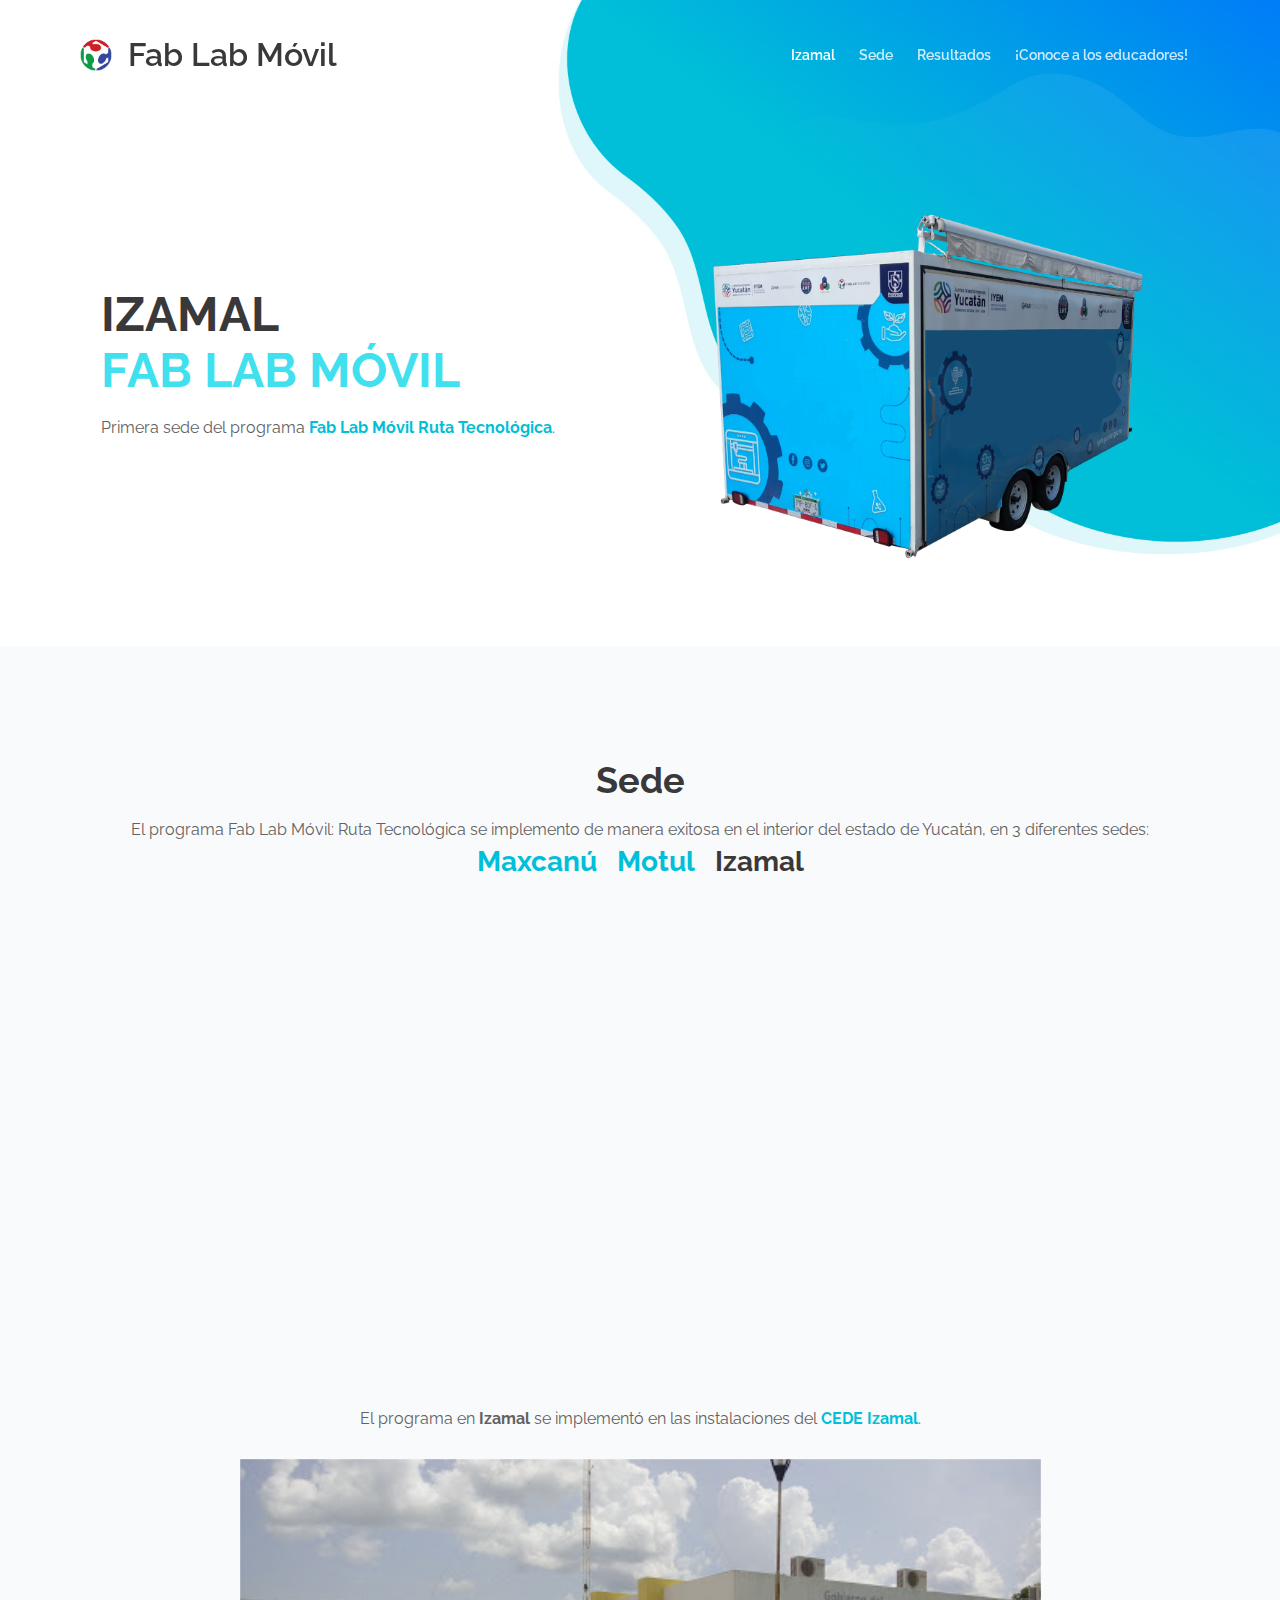
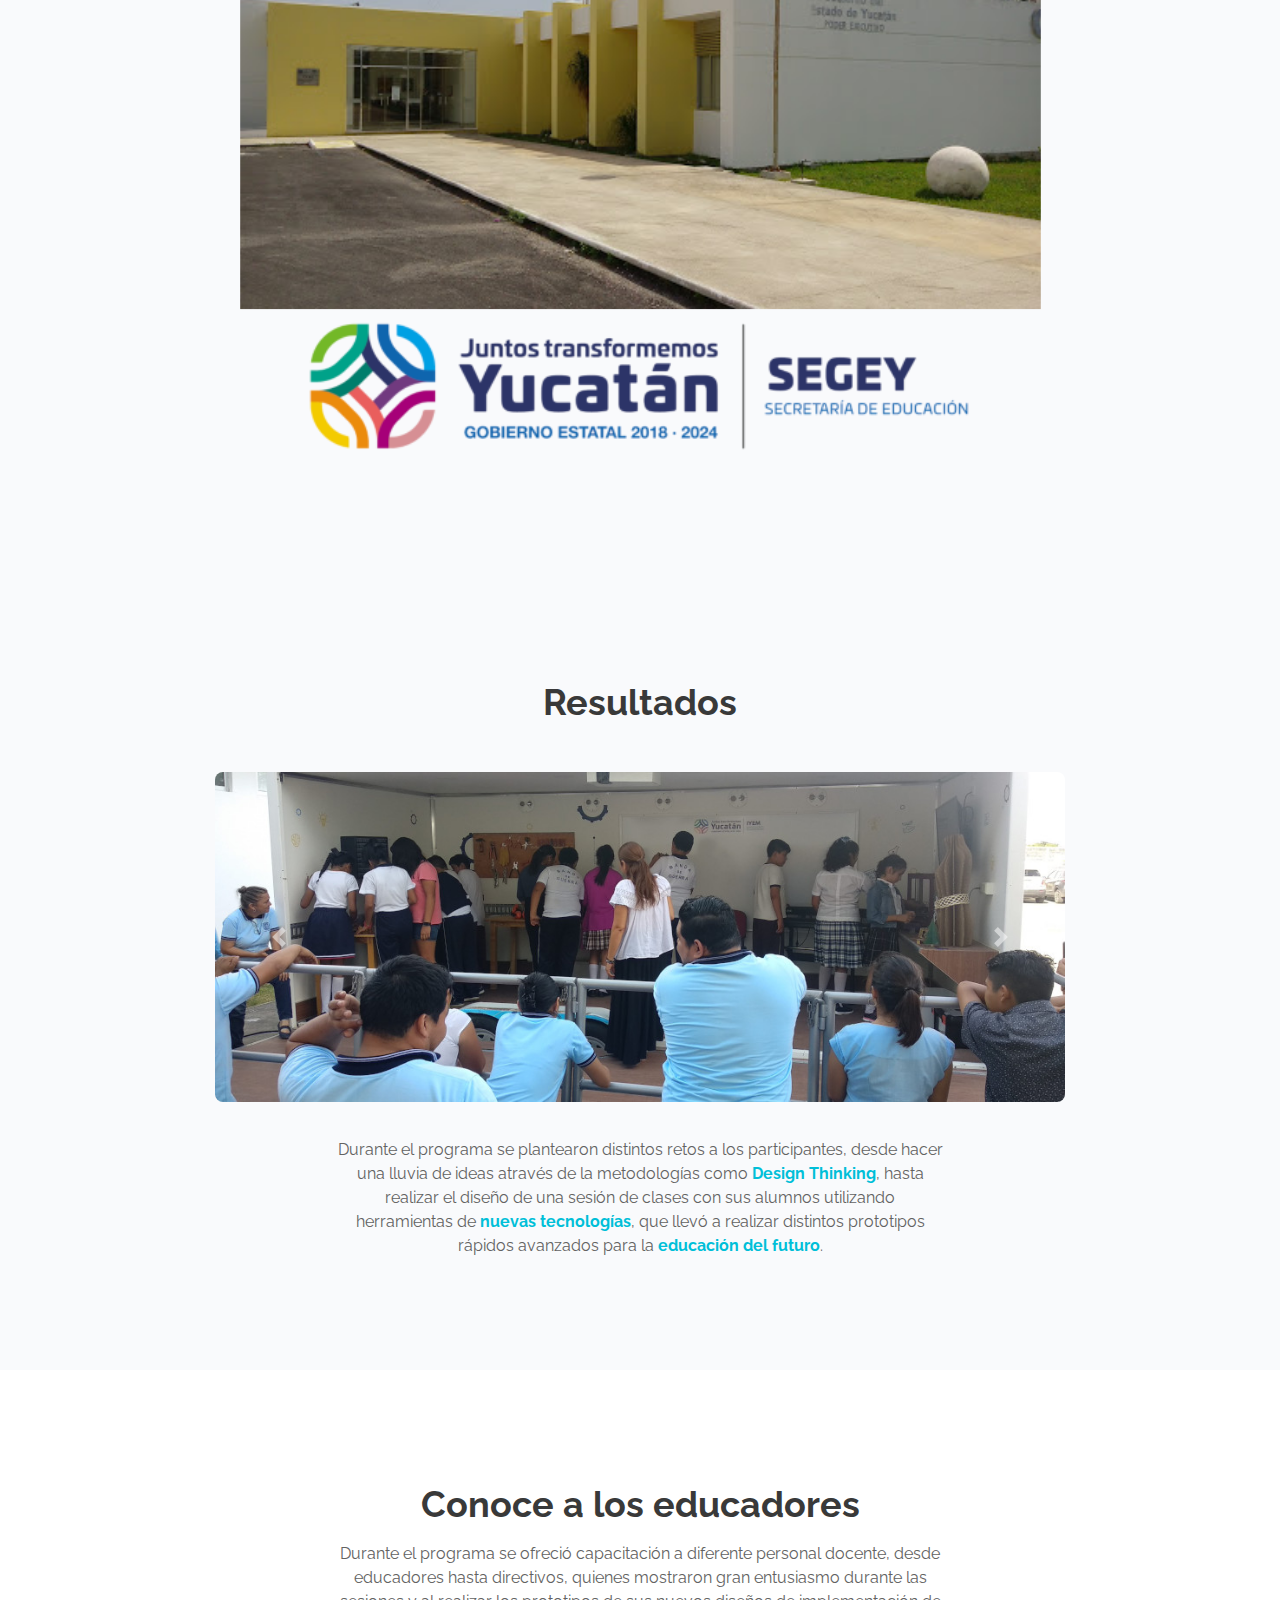
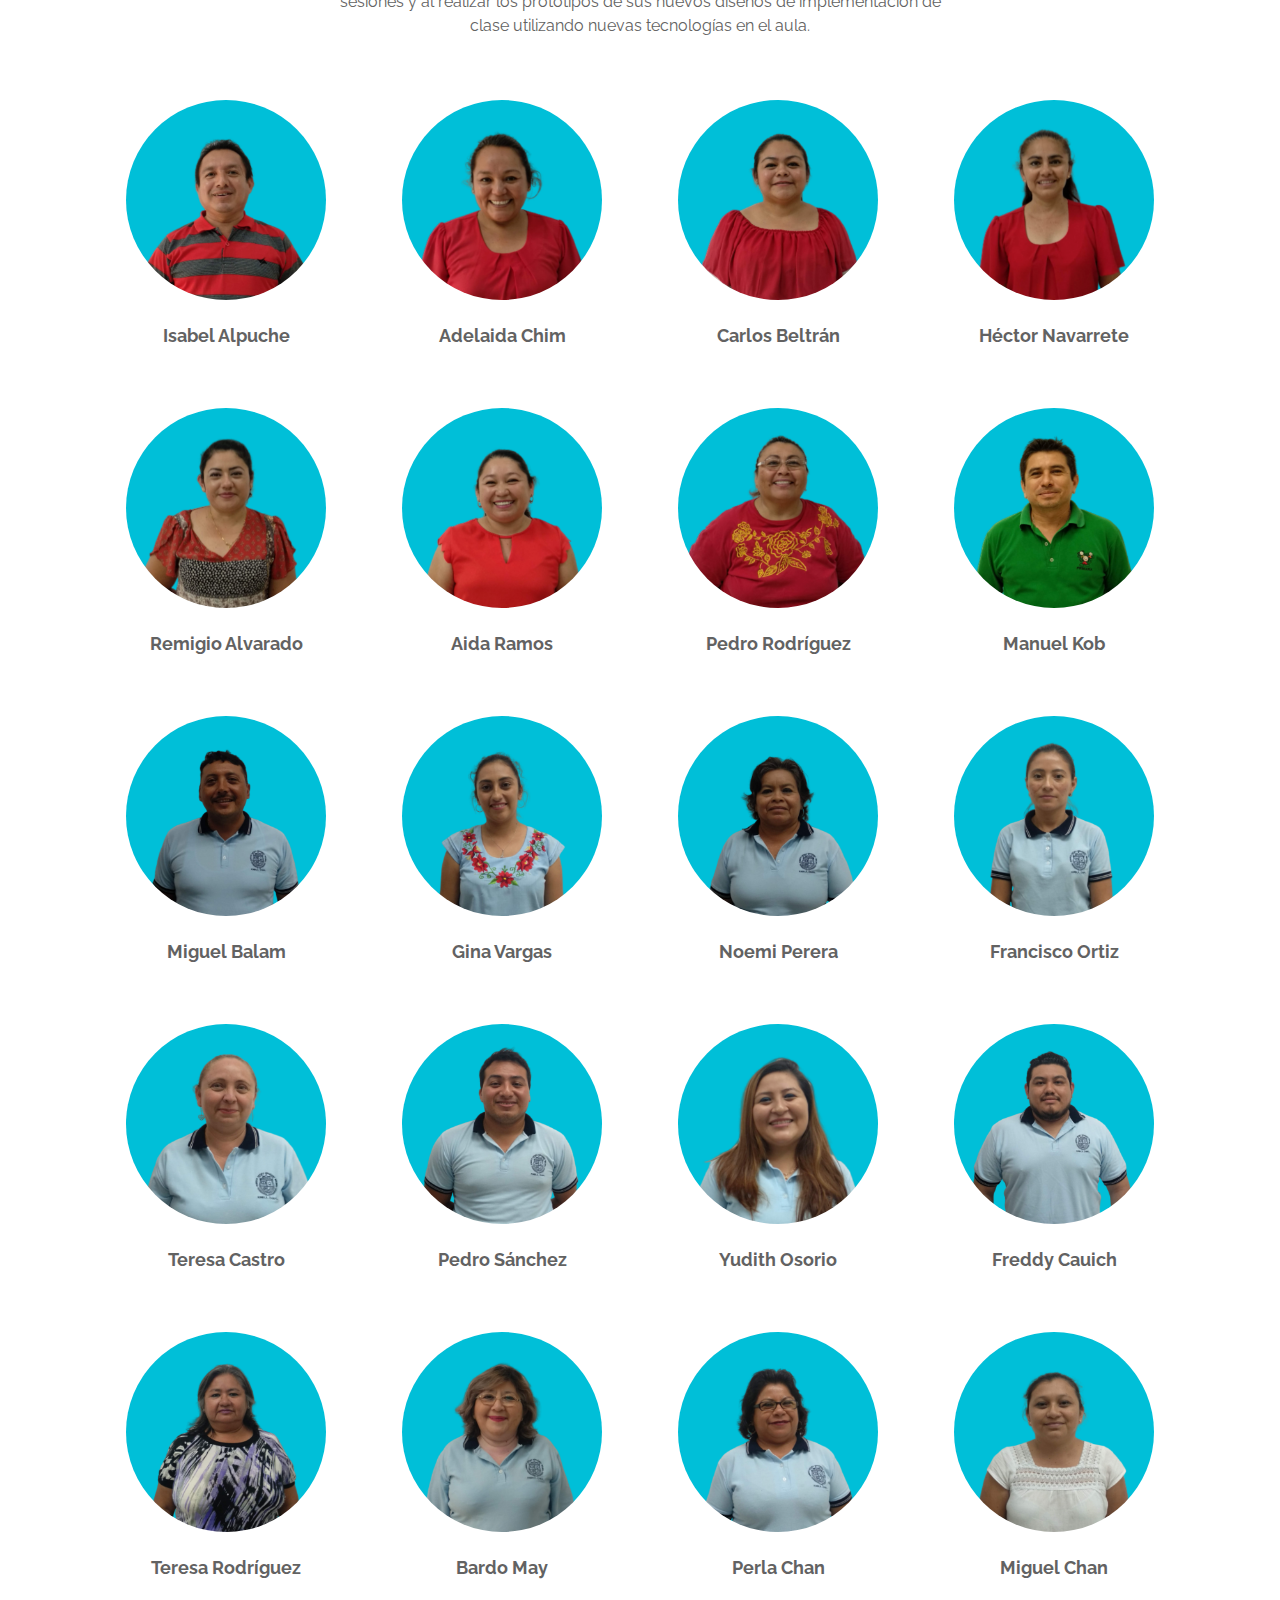
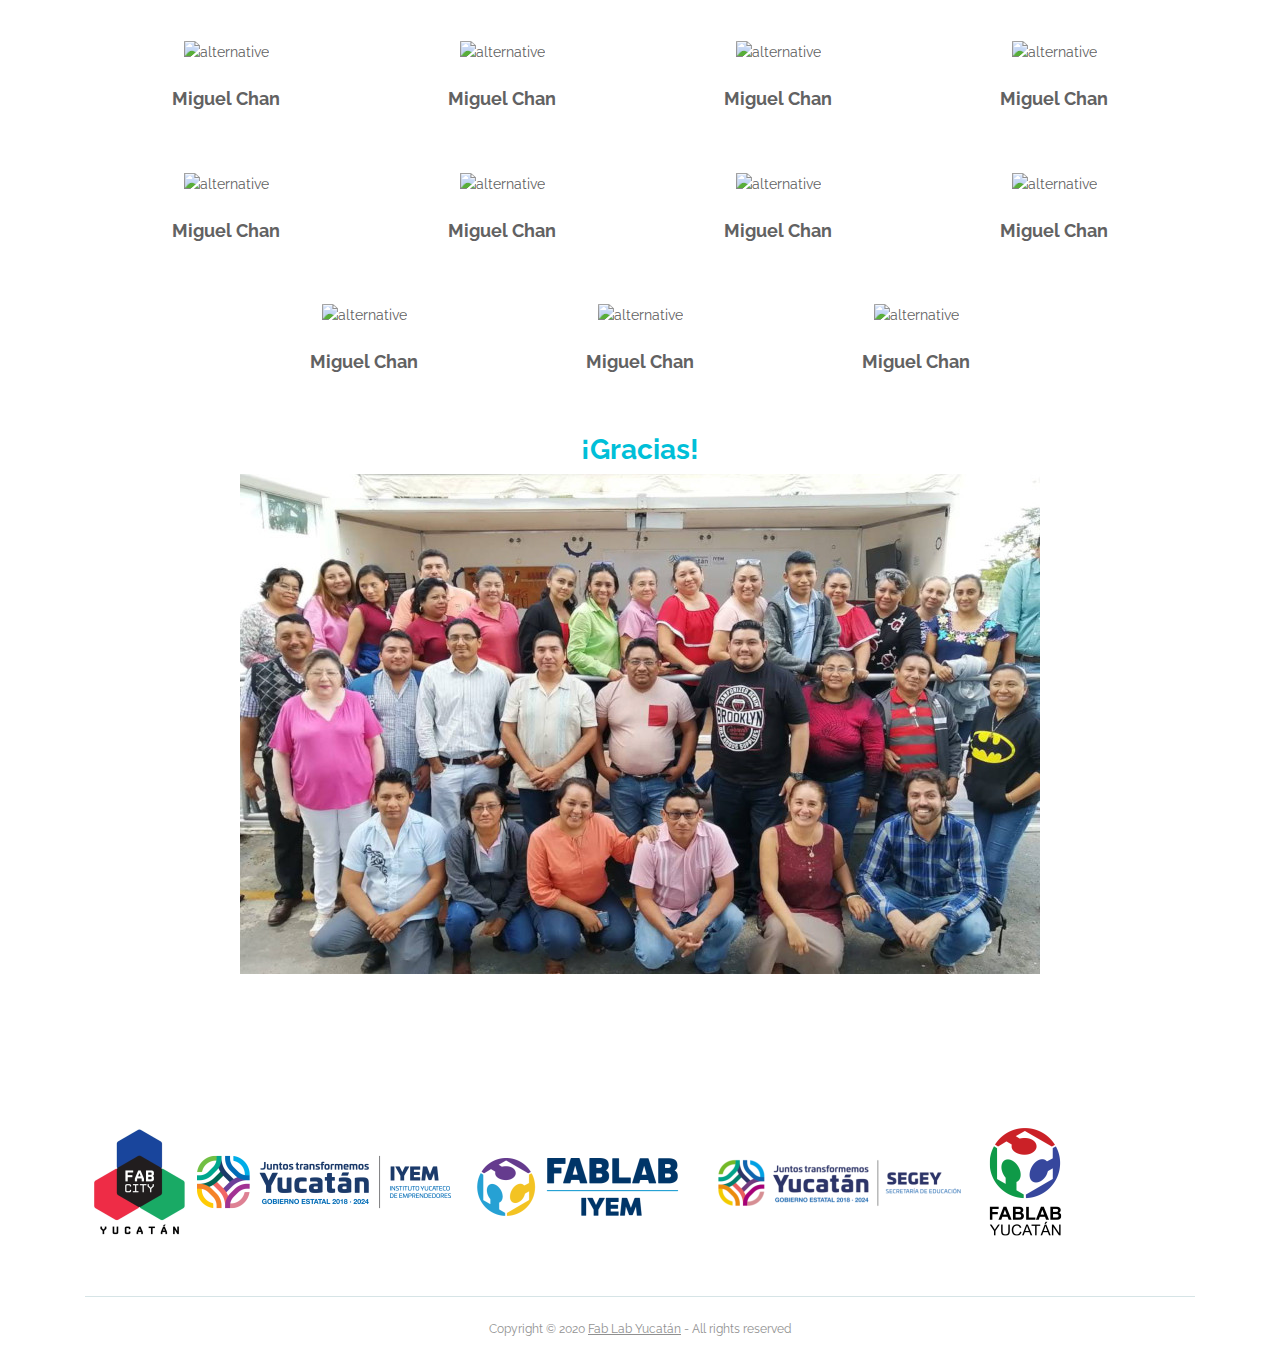
==== izamal.html @ f958b546 "updateCasa" ====
<!-- Caravana (basada en Evolo(remix)) -->
<!-- izamal.html -->
<!DOCTYPE html>
<html lang="en">
<head>
    <meta charset="utf-8">
    <meta name="viewport" content="width=device-width, initial-scale=1, shrink-to-fit=no">
    
    <!-- SEO Meta Tags -->
    <meta name="description" content="Create a stylish landing page for your business startup and get leads for the offered services with this HTML landing page template.">
    <meta name="author" content="Inovatik">

    <!-- OG Meta Tags to improve the way the post looks when you share the page on LinkedIn, Facebook, Google+ -->
	<meta property="og:site_name" content="" /> <!-- website name -->
	<meta property="og:site" content="" /> <!-- website link -->
	<meta property="og:title" content=""/> <!-- title shown in the actual shared post -->
	<meta property="og:description" content="" /> <!-- description shown in the actual shared post -->
	<meta property="og:image" content="" /> <!-- image link, make sure it's jpg -->
	<meta property="og:url" content="" /> <!-- where do you want your post to link to -->
	<meta property="og:type" content="article" />

    <!-- Website Title -->
    <title>Fab Lab Móvil Ruta Tecnológica</title>
    
    <!-- Styles -->
    <link href="https://fonts.googleapis.com/css?family=Raleway:400,400i,600,700,700i&amp;subset=latin-ext" rel="stylesheet">
    <link href="css/bootstrap.css" rel="stylesheet">
    <link href="css/fontawesome-all.css" rel="stylesheet">
    <link href="css/swiper.css" rel="stylesheet">
	<link href="css/magnific-popup.css" rel="stylesheet">
	<link href="css/styles.css" rel="stylesheet">
	
	<!-- Favicon  -->
    <!--<link rel="icon" href="images/favicon.png">-->
    <link rel="icon" href="images/fablab16x16.png">
</head>
<body data-spy="scroll" data-target=".fixed-top">
    
    <!-- Preloader -->
	<div class="spinner-wrapper">
        <div class="spinner">
            <div class="bounce1"></div>
            <div class="bounce2"></div>
            <div class="bounce3"></div>
        </div>
    </div>
    <!-- end of preloader -->
    
    <!-- Navigation -->
    <nav class="navbar navbar-expand-lg navbar-dark navbar-custom fixed-top">   
        <!-- Image Logo -->
        <a class="navbar-brand logo-image" href="index.html"><img src="images/fablab48x48.png" alt="alternative"></a>
        <!-- Text Logo - Use this if you don't have a graphic logo -->
        <a class="navbar-brand logo-text page-scroll" href="index.html">Fab Lab Móvil</a>
        
        <!-- Mobile Menu Toggle Button -->
        <button class="navbar-toggler" type="button" data-toggle="collapse" data-target="#navbarsExampleDefault" aria-controls="navbarsExampleDefault" aria-expanded="false" aria-label="Toggle navigation">
            <span class="navbar-toggler-awesome fas fa-bars"></span>
            <span class="navbar-toggler-awesome fas fa-times"></span>
        </button>
        <!-- end of mobile menu toggle button -->

        <div class="collapse navbar-collapse" id="navbarsExampleDefault">
            <ul class="navbar-nav ml-auto">
                <li class="nav-item">
                    <a class="nav-link page-scroll" href="#header">Izamal<span class="sr-only">(current)</span></a>
                </li>
                <li class="nav-item">
                    <a class="nav-link page-scroll" href="#contact">Sede</a>
                </li>
                <li class="nav-item">
                    <a class="nav-link page-scroll" href="#resultados">Resultados</a>
                </li>
                <li class="nav-item">
                    <a class="nav-link page-scroll" href="#about">¡Conoce a los educadores!</a>
                </li>
            </ul>
        </div>
    </nav> <!-- end of navbar -->
    <!-- end of navigation -->

    <!-- Header -->
    <header id="header" class="header">
        <div class="header-content">
            <div class="container">
                <div class="row">
                    <div class="col-lg-6">
                        <div class="text-container">
                            <h1>IZAMAL <br><span class="turquoise" id="js-rotating">FAB LAB MÓVIL, RUTA TECNOLÓGICA</span></h1>
                            <!--<h1><span class="turquoise">Programa</span> Fab Lab Móvil</h1>-->
                            <p class="p-large">Primera sede del programa <a class="turquoise" href="index.html" style="text-decoration: none"><strong>Fab Lab Móvil Ruta Tecnológica</strong></a>.</p>
                        </div> <!-- end of text-container -->
                    </div> <!-- end of col -->
                    <div class="col-lg-6">
                        <div class="image-container">
                            <!--<img class="img-fluid" src="images/header-teamwork.svg" alt="alternative">-->
                            <img class="img-fluid" src="images/fabmovil2-sinlogos.png" alt="alternative">
                        </div> <!-- end of image-container -->
                    </div> <!-- end of col -->
                </div> <!-- end of row -->
            </div> <!-- end of container -->
        </div> <!-- end of header-content -->
    </header> <!-- end of header -->
    <!-- end of header -->

    <!-- Contact -->
    <!-- Sedes -->
    <div id="contact" class="form-2">
        <div class="container">
            <div class="row">
                <div class="col-lg-12">
                    <h2>Sede</h2>
                    <ul class="list-unstyled li-space-lg">
                        <li class="address">El programa Fab Lab Móvil: Ruta Tecnológica se implemento de manera exitosa en el interior del estado de Yucatán, en 3 diferentes sedes:</li>                 
                        <li><h3><a class="turquoise" href="maxcanu.html" style="text-decoration: none" target="_blank" id="js-rotating">Maxcanú</a></h3></li>
                        <li><h3><a class="turquoise" href="motul.html" style="text-decoration: none" target="_blank" id="js-rotating">Motul</a></h3></li>
                        <li><h3 id="js-rotating">Izamal</h3></li>
                        <br>
                        <!--<div class="map-responsive">-->
                        <iframe src="https://www.google.com/maps/embed?pb=!1m18!1m12!1m3!1d29811.859457329694!2d-89.03800906527577!3d20.93313275719727!2m3!1f0!2f0!3f0!3m2!1i1024!2i768!4f13.1!3m3!1m2!1s0x8f56a4811b2bcb3d%3A0x525515437d190136!2sIzamal%2C%20Yuc.!5e0!3m2!1ses-419!2smx!4v1583994358983!5m2!1ses-419!2smx" width="1000" height="450" frameborder="0" style="border:0;" allowfullscreen="" aria-hidden="false" tabindex="0"></iframe>
                        <!--</div>-->
                    </ul>
                    <ul class="list-unstyled li-space-lg">
                        <li class="address">El programa en <strong>Izamal</strong> se implementó en las instalaciones del <a class="turquoise" href="http://www.sigeyucatan.gob.mx/salascedes/ubica_cede.php" style="text-decoration: none" target="_blank"><strong>CEDE Izamal</strong></a>.</li>
                        <br>
                        <!--<div class="map-responsive">-->
                        <img src="images/cedeizamal.png">
                    </ul>
                </div> <!-- end of col -->
            </div> <!-- end of row -->

            <div class="row">
                
                <div class="col">
                    
                </div> <!-- end of col -->
            </div> <!-- end of row -->
        </div> <!-- end of container -->
    </div> <!-- end of form-2 -->
    <!-- end of contact -->   
    
    <!-- Video -->
    <!-- Resultados -->
    <div id="resultados" class="basic-3">
        <div class="container">
            <div class="row">
                <div class="col-lg-12">
                    <h2>Resultados</h2>                    
                </div> <!-- end of col -->
            </div> <!-- end of row -->
            <div class="row">
                <div class="col-lg-12"> 
                    <!-- Video Preview -->
                    <div class="image-container">
                        <div id="carouselExampleControls" class="carousel slide" data-ride="carousel">
                            <div class="carousel-inner">
                                <div class="carousel-item active">
                                    <img class="img-fluid" src="images/izamal1.jpg" alt="alternative">
                                </div>
                                <div class="carousel-item">
                                    <img class="img-fluid" src="images/izamal2.jpg" alt="alternative">
                                </div>
                                <div class="carousel-item">
                                    <img class="img-fluid" src="images/izamal3.jpg" alt="alternative">
                                </div>
                                <div class="carousel-item">
                                    <img class="img-fluid" src="images/izamal4.jpg" alt="alternative">
                                </div>
                                <div class="carousel-item">
                                    <img class="img-fluid" src="images/izamal5.jpg" alt="alternative">
                                </div>
                                <div class="carousel-item">
                                    <img class="img-fluid" src="images/izamal6.jpg" alt="alternative">
                                </div>
                                <div class="carousel-item">
                                    <img class="img-fluid" src="images/izamal7.jpg" alt="alternative">
                                </div>
                                <div class="carousel-item">
                                    <img class="img-fluid" src="images/izamal8.jpg" alt="alternative">
                                </div>
                                <div class="carousel-item">
                                    <img class="img-fluid" src="images/izamal9.jpg" alt="alternative">
                                </div>
                                <div class="carousel-item">
                                    <img class="img-fluid" src="images/izamal10.jpg" alt="alternative">
                                </div>
                                <div class="carousel-item">
                                    <img class="img-fluid" src="images/izamal11.jpg" alt="alternative">
                                </div>
                            </div>
                            <a class="carousel-control-prev" href="#carouselExampleControls" role="button" data-slide="prev">
                                <span class="carousel-control-prev-icon" aria-hidden="true"></span>
                                <span class="sr-only">Previous</span>
                            </a>
                            <a class="carousel-control-next" href="#carouselExampleControls" role="button" data-slide="next">
                                <span class="carousel-control-next-icon" aria-hidden="true"></span>
                                <span class="sr-only">Next</span>
                            </a>
                        </div>
                    </div> <!-- end of image-container -->
                    <!-- end of video preview -->
                </div> <!-- end of col -->
            </div> <!-- end of row -->
            <p class="p-heading p-large">Durante el programa se plantearon distintos retos a los participantes, desde hacer una lluvia de ideas através de la metodologías como <strong class="turquoise">Design Thinking</strong>, hasta realizar el diseño de una sesión de clases con sus alumnos utilizando herramientas de <strong class="turquoise">nuevas tecnologías</strong>, que llevó a realizar distintos prototipos rápidos avanzados para la <strong class="turquoise">educación del futuro</strong>.</p>
        </div> <!-- end of container -->
    </div> <!-- end of basic-3 -->
    <!-- end of video -->
    
    <!-- Conoce a los educadores -->
    <!-- About -->
    <div id="about" class="basic-4">
        <div class="container">
            <div class="row">
                <div class="col-lg-12">
                    <h2>Conoce a los educadores</h2>
                    <p class="p-heading p-large">Durante el programa se ofreció capacitación a diferente personal docente, desde educadores hasta directivos, quienes mostraron gran entusiasmo durante las sesiones y al realizar los prototipos de sus nuevos diseños de implementación de clase utilizando nuevas tecnologías en el aula.</p>
                </div> <!-- end of col -->
            </div> <!-- end of row -->
            <div class="row">
                <div class="col-lg-12">
                   
                    <!-- Team Member -->
                    <div class="team-member">
                        <div class="image-wrapper">
                            <img class="img-fluid" src="images/izamalMaestro1.png" alt="alternative">
                        </div> <!-- end of image-wrapper -->
                        <p class="p-large"><strong>Isabel Alpuche</strong></p>
                    </div> <!-- end of team-member -->
                    <!-- end of team member -->
                    <!-- Team Member -->
                    <div class="team-member">
                        <div class="image-wrapper">
                            <img class="img-fluid" src="images/izamalMaestro2.png" alt="alternative">
                        </div> <!-- end of image-wrapper -->
                        <p class="p-large"><strong>Adelaida Chim</strong></p>
                    </div> <!-- end of team-member -->
                    <!-- end of team member -->
                    <!-- Team Member -->
                    <div class="team-member">
                        <div class="image-wrapper">
                            <img class="img-fluid" src="images/izamalMaestro3.png" alt="alternative">
                        </div> <!-- end of image-wrapper -->
                        <p class="p-large"><strong>Carlos Beltrán</strong></p>
                    </div> <!-- end of team-member -->
                    <!-- end of team member -->
                    <!-- Team Member -->
                    <div class="team-member">
                        <div class="image-wrapper">
                            <img class="img-fluid" src="images/izamalMaestro4.png" alt="alternative">
                        </div> <!-- end of image-wrapper -->
                        <p class="p-large"><strong>Héctor Navarrete</strong></p>
                    </div> <!-- end of team-member -->
                    <!-- end of team member -->
                    <!-- Team Member -->
                    <div class="team-member">
                        <div class="image-wrapper">
                            <img class="img-fluid" src="images/izamalMaestro5.png" alt="alternative">
                        </div> <!-- end of image-wrapper -->
                        <p class="p-large"><strong>Remigio Alvarado</strong></p>
                    </div> <!-- end of team-member -->
                    <!-- end of team member -->
                    <!-- Team Member -->
                    <div class="team-member">
                        <div class="image-wrapper">
                            <img class="img-fluid" src="images/izamalMaestro6.png" alt="alternative">
                        </div> <!-- end of image-wrapper -->
                        <p class="p-large"><strong>Aida Ramos</strong></p>
                    </div> <!-- end of team-member -->
                    <!-- end of team member -->
                    <!-- Team Member -->
                    <div class="team-member">
                        <div class="image-wrapper">
                            <img class="img-fluid" src="images/izamalMaestro7.png" alt="alternative">
                        </div> <!-- end of image-wrapper -->
                        <p class="p-large"><strong>Pedro Rodríguez</strong></p>
                    </div> <!-- end of team-member -->
                    <!-- end of team member -->
                    <!-- Team Member -->
                    <div class="team-member">
                        <div class="image-wrapper">
                            <img class="img-fluid" src="images/izamalMaestro8.png" alt="alternative">
                        </div> <!-- end of image-wrapper -->
                        <p class="p-large"><strong>Manuel Kob</strong></p>
                    </div> <!-- end of team-member -->
                    <!-- end of team member -->
                    <!-- Team Member -->
                    <div class="team-member">
                        <div class="image-wrapper">
                            <img class="img-fluid" src="images/izamalMaestro9.png" alt="alternative">
                        </div> <!-- end of image-wrapper -->
                        <p class="p-large"><strong>Miguel Balam</strong></p>
                    </div> <!-- end of team-member -->
                    <!-- end of team member -->
                    <!-- Team Member -->
                    <div class="team-member">
                        <div class="image-wrapper">
                            <img class="img-fluid" src="images/izamalMaestro10.png" alt="alternative">
                        </div> <!-- end of image-wrapper -->
                        <p class="p-large"><strong>Gina Vargas</strong></p>
                    </div> <!-- end of team-member -->
                    <!-- end of team member -->
                    <!-- Team Member -->
                    <div class="team-member">
                        <div class="image-wrapper">
                            <img class="img-fluid" src="images/izamalMaestro11.png" alt="alternative">
                        </div> <!-- end of image-wrapper -->
                        <p class="p-large"><strong>Noemi Perera</strong></p>
                    </div> <!-- end of team-member -->
                    <!-- end of team member -->
                    <!-- Team Member -->
                    <div class="team-member">
                        <div class="image-wrapper">
                            <img class="img-fluid" src="images/izamalMaestro12.png" alt="alternative">
                        </div> <!-- end of image-wrapper -->
                        <p class="p-large"><strong>Francisco Ortiz</strong></p>
                    </div> <!-- end of team-member -->
                    <!-- end of team member -->
                    <!-- Team Member -->
                    <div class="team-member">
                        <div class="image-wrapper">
                            <img class="img-fluid" src="images/izamalMaestro13.png" alt="alternative">
                        </div> <!-- end of image-wrapper -->
                        <p class="p-large"><strong>Teresa Castro</strong></p>
                    </div> <!-- end of team-member -->
                    <!-- end of team member -->
                    <!-- Team Member -->
                    <div class="team-member">
                        <div class="image-wrapper">
                            <img class="img-fluid" src="images/izamalMaestro14.png" alt="alternative">
                        </div> <!-- end of image-wrapper -->
                        <p class="p-large"><strong>Pedro Sánchez</strong></p>
                    </div> <!-- end of team-member -->
                    <!-- end of team member -->
                    <!-- Team Member -->
                    <div class="team-member">
                        <div class="image-wrapper">
                            <img class="img-fluid" src="images/izamalMaestro15.png" alt="alternative">
                        </div> <!-- end of image-wrapper -->
                        <p class="p-large"><strong>Yudith Osorio</strong></p>
                    </div> <!-- end of team-member -->
                    <!-- end of team member -->
                    <!-- Team Member -->
                    <div class="team-member">
                        <div class="image-wrapper">
                            <img class="img-fluid" src="images/izamalMaestro16.png" alt="alternative">
                        </div> <!-- end of image-wrapper -->
                        <p class="p-large"><strong>Freddy Cauich</strong></p>
                    </div> <!-- end of team-member -->
                    <!-- end of team member -->
                    <!-- Team Member -->
                    <div class="team-member">
                        <div class="image-wrapper">
                            <img class="img-fluid" src="images/izamalMaestro17.png" alt="alternative">
                        </div> <!-- end of image-wrapper -->
                        <p class="p-large"><strong>Teresa Rodríguez</strong></p>
                    </div> <!-- end of team-member -->
                    <!-- end of team member -->
                    <!-- Team Member -->
                    <div class="team-member">
                        <div class="image-wrapper">
                            <img class="img-fluid" src="images/izamalMaestro18.png" alt="alternative">
                        </div> <!-- end of image-wrapper -->
                        <p class="p-large"><strong>Bardo May</strong></p>
                    </div> <!-- end of team-member -->
                    <!-- end of team member -->
                    <!-- Team Member -->
                    <div class="team-member">
                        <div class="image-wrapper">
                            <img class="img-fluid" src="images/izamalMaestro19.png" alt="alternative">
                        </div> <!-- end of image-wrapper -->
                        <p class="p-large"><strong>Perla Chan</strong></p>
                    </div> <!-- end of team-member -->
                    <!-- end of team member -->
                    <!-- Team Member -->
                    <div class="team-member">
                        <div class="image-wrapper">
                            <img class="img-fluid" src="images/izamalMaestro20.png" alt="alternative">
                        </div> <!-- end of image-wrapper -->
                        <p class="p-large"><strong>Miguel Chan</strong></p>
                    </div> <!-- end of team-member -->
                    <!-- end of team member -->
                    <!-- Team Member -->
                    <div class="team-member">
                        <div class="image-wrapper">
                            <img class="img-fluid" src="images/izamalMaestro21.png" alt="alternative">
                        </div> <!-- end of image-wrapper -->
                        <p class="p-large"><strong>Miguel Chan</strong></p>
                    </div> <!-- end of team-member -->
                    <!-- end of team member -->
                    <!-- Team Member -->
                    <div class="team-member">
                        <div class="image-wrapper">
                            <img class="img-fluid" src="images/izamalMaestro22.png" alt="alternative">
                        </div> <!-- end of image-wrapper -->
                        <p class="p-large"><strong>Miguel Chan</strong></p>
                    </div> <!-- end of team-member -->
                    <!-- end of team member -->
                    <!-- Team Member -->
                    <div class="team-member">
                        <div class="image-wrapper">
                            <img class="img-fluid" src="images/izamalMaestro23.png" alt="alternative">
                        </div> <!-- end of image-wrapper -->
                        <p class="p-large"><strong>Miguel Chan</strong></p>
                    </div> <!-- end of team-member -->
                    <!-- end of team member -->
                    <!-- Team Member -->
                    <div class="team-member">
                        <div class="image-wrapper">
                            <img class="img-fluid" src="images/izamalMaestro24.png" alt="alternative">
                        </div> <!-- end of image-wrapper -->
                        <p class="p-large"><strong>Miguel Chan</strong></p>
                    </div> <!-- end of team-member -->
                    <!-- end of team member -->
                    <!-- Team Member -->
                    <div class="team-member">
                        <div class="image-wrapper">
                            <img class="img-fluid" src="images/izamalMaestro25.png" alt="alternative">
                        </div> <!-- end of image-wrapper -->
                        <p class="p-large"><strong>Miguel Chan</strong></p>
                    </div> <!-- end of team-member -->
                    <!-- end of team member -->
                    <!-- Team Member -->
                    <div class="team-member">
                        <div class="image-wrapper">
                            <img class="img-fluid" src="images/izamalMaestro26.png" alt="alternative">
                        </div> <!-- end of image-wrapper -->
                        <p class="p-large"><strong>Miguel Chan</strong></p>
                    </div> <!-- end of team-member -->
                    <!-- end of team member -->
                    <!-- Team Member -->
                    <div class="team-member">
                        <div class="image-wrapper">
                            <img class="img-fluid" src="images/izamalMaestro27.png" alt="alternative">
                        </div> <!-- end of image-wrapper -->
                        <p class="p-large"><strong>Miguel Chan</strong></p>
                    </div> <!-- end of team-member -->
                    <!-- end of team member -->
                    <!-- Team Member -->
                    <div class="team-member">
                        <div class="image-wrapper">
                            <img class="img-fluid" src="images/izamalMaestro28.png" alt="alternative">
                        </div> <!-- end of image-wrapper -->
                        <p class="p-large"><strong>Miguel Chan</strong></p>
                    </div> <!-- end of team-member -->
                    <!-- end of team member -->
                    <!-- Team Member -->
                    <div class="team-member">
                        <div class="image-wrapper">
                            <img class="img-fluid" src="images/izamalMaestro29.png" alt="alternative">
                        </div> <!-- end of image-wrapper -->
                        <p class="p-large"><strong>Miguel Chan</strong></p>
                    </div> <!-- end of team-member -->
                    <!-- end of team member -->
                    <!-- Team Member -->
                    <div class="team-member">
                        <div class="image-wrapper">
                            <img class="img-fluid" src="images/izamalMaestro30.png" alt="alternative">
                        </div> <!-- end of image-wrapper -->
                        <p class="p-large"><strong>Miguel Chan</strong></p>
                    </div> <!-- end of team-member -->
                    <!-- end of team member -->
                    <!-- Team Member -->
                    <div class="team-member">
                        <div class="image-wrapper">
                            <img class="img-fluid" src="images/izamalMaestro31.png" alt="alternative">
                        </div> <!-- end of image-wrapper -->
                        <p class="p-large"><strong>Miguel Chan</strong></p>
                    </div> <!-- end of team-member -->
                    <!-- end of team member -->
                    
                    <ul class="list-unstyled li-space-lg">
                        <h3><a class="turquoise" href="motul.html" style="text-decoration: none" target="_blank" id="js-rotating">¡Gracias!</a></h3>
                        <!--<div class="map-responsive">-->
                        <img src="images/izamalMaestros.jpg">
                    </ul>

                </div> <!-- end of col -->
            </div> <!-- end of row -->
        </div> <!-- end of container -->
    </div> <!-- end of basic-4 -->
    <!-- end of about -->

    <!-- Footer -->
    <div class="footer">
        <div class="container">
            <div class="row">
                <div class="col-md-12">
                    <div class="footer-col">
                        <img class="img-fluid" src="images/customer-logo-fabcityyuc.png" alt="alternative" align="middle">  
                        <img class="img-fluid" src="images/iyem254x108.png" alt="alternative" align="middle">
                        <img class="img-fluid" src="images/fablabiyem254x108.png" alt="alternative" align="middle">
                        <img class="img-fluid" src="images/segey254x108.png" alt="alternative" align="middle">
                        <img class="img-fluid" src="images/fablabyuc108x108.png" alt="alternative" align="middle">
                    </div>
                </div> <!-- end of col -->
                <!--
                <div class="col-md-4">
                    <div class="footer-col middle">
                        <h4>Fab Lab Móvil</h4>
                        <ul class="list-unstyled li-space-lg">
                            <li class="media">
                                <i class="fas fa-square"></i>
                                <div class="media-body">Ruta Tecnológica<a class="turquoise" href="#your-link">startupguide.com</a></div>
                            </li>
                            <li class="media">
                                <i class="fas fa-square"></i>
                                <div class="media-body">Read our <a class="turquoise" href="terms-conditions.html">Terms & Conditions</a>, <a class="turquoise" href="privacy-policy.html">Privacy Policy</a></div>
                            </li>
                        </ul>
                    </div>
                </div> <!-- end of col -->
                <!--
                <div class="col-md-4">
                    <div class="footer-col last">
                        <h4>Social Media</h4>
                        <span class="fa-stack">
                            <a href="#your-link">
                                <i class="fas fa-circle fa-stack-2x"></i>
                                <i class="fab fa-facebook-f fa-stack-1x"></i>
                            </a>
                        </span>
                        <span class="fa-stack">
                            <a href="#your-link">
                                <i class="fas fa-circle fa-stack-2x"></i>
                                <i class="fab fa-twitter fa-stack-1x"></i>
                            </a>
                        </span>
                        <span class="fa-stack">
                            <a href="#your-link">
                                <i class="fas fa-circle fa-stack-2x"></i>
                                <i class="fab fa-google-plus-g fa-stack-1x"></i>
                            </a>
                        </span>
                        <span class="fa-stack">
                            <a href="#your-link">
                                <i class="fas fa-circle fa-stack-2x"></i>
                                <i class="fab fa-instagram fa-stack-1x"></i>
                            </a>
                        </span>
                        <span class="fa-stack">
                            <a href="#your-link">
                                <i class="fas fa-circle fa-stack-2x"></i>
                                <i class="fab fa-linkedin-in fa-stack-1x"></i>
                            </a>
                        </span>
                    </div> 
                </div> <!-- end of col -->
            </div> <!-- end of row -->
        </div> <!-- end of container -->
    </div> <!-- end of footer -->  
    <!-- end of footer -->

    <!-- Copyright -->
    <div class="copyright">
        <div class="container">
            <div class="row">
                <div class="col-lg-12">
                    <p class="p-small">Copyright © 2020 <a href="http://fablabyucatan.com/index.html" target="_blank">Fab Lab Yucatán</a> - All rights reserved</p>
                </div> <!-- end of col -->
            </div> <!-- enf of row -->
        </div> <!-- end of container -->
    </div> <!-- end of copyright --> 
    <!-- end of copyright -->
    
    <!-- Scripts -->
    <script src="js/jquery.min.js"></script> <!-- jQuery for Bootstrap's JavaScript plugins -->
    <script src="js/popper.min.js"></script> <!-- Popper tooltip library for Bootstrap -->
    <script src="js/bootstrap.min.js"></script> <!-- Bootstrap framework -->
    <script src="js/jquery.easing.min.js"></script> <!-- jQuery Easing for smooth scrolling between anchors -->
    <script src="js/swiper.min.js"></script> <!-- Swiper for image and text sliders -->
    <script src="js/jquery.magnific-popup.js"></script> <!-- Magnific Popup for lightboxes -->
    <script src="js/morphext.min.js"></script> <!-- Morphtext rotating text in the header -->
    <script src="js/validator.min.js"></script> <!-- Validator.js - Bootstrap plugin that validates forms -->
    <script src="js/scripts.js"></script> <!-- Custom scripts -->
</body>
</html>
---- css/styles.css ----
/* Template: Evolo - StartUp HTML Landing Page Template
   Author: Inovatik
   Created: June 2019
   Description: Master CSS file
*/

/*****************************************
Table Of Contents:

01. General Styles
02. Preloader
03. Navigation
04. Header
05. Customers
05.1. Features
06. Services
07. Details 1
08. Details 2
09. Details Lightboxes
10. Pricing
11. Request
12. Video
12.1 Statistics
13. Testimonials
14. About
15. Contact
16. Footer
17. Copyright
18. Back To Top Button
19. Extra Pages
20. Media Queries
******************************************/

/*****************************************
Colors:
- Backgrounds - turquoise #00bfd8
- Backgrounds - blue #0079f9
- Backgrounds - light gray #f7fcfd
- Buttons, bullets, icons, links - turquoise #00bfd8
- Cards border, inputs border - light gray #c4d8dc
- Text headers, navbar links - black #393939
- Text body - black #626262
******************************************/


/******************************/
/*     01. General Styles     */
/******************************/
body,
html {
    width: 100%;
	height: 100%;
}

body, p {
	color: #626262; 
	font: 400 0.875rem/1.375rem "Raleway", sans-serif;
}

.p-large {
	font: 400 1rem/1.5rem "Raleway", sans-serif;
}

.p-small {
	font: 400 0.75rem/1.25rem "Raleway", sans-serif;
}

.p-heading {
	margin-bottom: 3.875rem;
}

.li-space-lg li {
	margin-bottom: 0.25rem;
}

.indent {
	padding-left: 1.25rem;
}

h1 {
	color: #393939;
	font: 700 3rem/3.5rem "Raleway", sans-serif;
}

h2 {
	color: #393939;
	font: 700 2.25rem/2.75rem "Raleway", sans-serif;
}

h3 {
	color: #393939;
	font: 700 1.75rem/2rem "Raleway", sans-serif;
}

h4 {
	color: #393939;
	font: 700 1.375rem/1.875rem "Raleway", sans-serif;
}

h5 {
	color: #393939;
	font: 700 1.125rem/1.625rem "Raleway", sans-serif;
}

h6 {
	color: #393939;
	font: 700 1rem/1.5rem "Raleway", sans-serif;
}

a {
	color: #626262;
	text-decoration: underline;
}

a:hover {
	color: #626262;
	text-decoration: underline;
}

a.turquoise {
	color: #00bfd8;
}

a.white {
	color: #fff;
}

.testimonial-text {
	font: italic 400 1rem/1.5rem "Raleway", sans-serif;
}

.testimonial-author {
	font: 700 1rem/1.5rem "Raleway", sans-serif;
}

.turquoise {
	color: #00bfd8;
}

.btn-solid-reg {
	display: inline-block;
	padding: 1.1875rem 2.125rem 1.1875rem 2.125rem;
	border: 0.125rem solid #00bfd8;
	border-radius: 2rem;
	background-color: #00bfd8;
	color: #fff;
	font: 700 0.75rem/0 "Raleway", sans-serif;
	text-decoration: none;
	transition: all 0.2s;
}

.btn-solid-reg:hover {
	background-color: transparent;
	color: #00bfd8;
	text-decoration: none;
}

.btn-solid-lg {
	display: inline-block;
	padding: 1.375rem 2.625rem 1.375rem 2.625rem;
	border: 0.125rem solid #00bfd8;
	border-radius: 2rem;
	background-color: #00bfd8;
	color: #fff;
	font: 700 0.75rem/0 "Raleway", sans-serif;
	text-decoration: none;
	transition: all 0.2s;
}

.btn-solid-lg:hover {
	background-color: transparent;
	color: #00bfd8;
	text-decoration: none;
}

.btn-outline-reg {
	display: inline-block;
	padding: 1.1875rem 2.125rem 1.1875rem 2.125rem;
	border: 0.125rem solid #00bfd8;
	border-radius: 2rem;
	background-color: transparent;
	color: #00bfd8;
	font: 700 0.75rem/0 "Raleway", sans-serif;
	text-decoration: none;
	transition: all 0.2s;
}

.btn-outline-reg:hover {
	background-color: #00bfd8;
	color: #fff;
	text-decoration: none;
}

.btn-outline-lg {
	display: inline-block;
	padding: 1.375rem 2.625rem 1.375rem 2.625rem;
	border: 0.125rem solid #00bfd8;
	border-radius: 2rem;
	background-color: transparent;
	color: #00bfd8;
	font: 700 0.75rem/0 "Raleway", sans-serif;
	text-decoration: none;
	transition: all 0.2s;
}

.btn-outline-lg:hover {
	background-color: #00bfd8;
	color: #fff;
	text-decoration: none;
}

.btn-outline-sm {
	display: inline-block;
	padding: 1rem 1.625rem 0.875rem 1.625rem;
	border: 0.125rem solid #00bfd8;
	border-radius: 2rem;
	background-color: transparent;
	color: #00bfd8;
	font: 700 0.625rem/0 "Raleway", sans-serif;
	text-decoration: none;
	transition: all 0.2s;
}

.btn-outline-sm:hover {
	background-color: #00bfd8;
	color: #fff;
	text-decoration: none;
}

.form-group {
	position: relative;
	margin-bottom: 1.25rem;
}

.form-group.has-error.has-danger {
	margin-bottom: 0.625rem;
}

.form-group.has-error.has-danger .help-block.with-errors ul {
	margin-top: 0.375rem;
}

.label-control {
	position: absolute;
	top: 0.87rem;
	left: 1.375rem;
	color: #626262;
	opacity: 1;
	font: 400 0.875rem/1.375rem "Raleway", sans-serif;
	cursor: text;
	transition: all 0.2s ease;
}

/* IE10+ hack to solve lower label text position compared to the rest of the browsers */
@media screen and (-ms-high-contrast: active), screen and (-ms-high-contrast: none) {  
	.label-control {
		top: 0.9375rem;
	}
}

.form-control-input:focus + .label-control,
.form-control-input.notEmpty + .label-control,
.form-control-textarea:focus + .label-control,
.form-control-textarea.notEmpty + .label-control {
	top: 0.125rem;
	opacity: 1;
	font-size: 0.75rem;
	font-weight: 700;
}

.form-control-input,
.form-control-select {
	display: block; /* needed for proper display of the label in Firefox, IE, Edge */
	width: 100%;
	padding-top: 1.0625rem;
	padding-bottom: 0.0625rem;
	padding-left: 1.3125rem;
	border: 1px solid #c4d8dc;
	border-radius: 0.25rem;
	background-color: #fff;
	color: #626262;
	font: 400 0.875rem/1.875rem "Raleway", sans-serif;
	transition: all 0.2s;
	-webkit-appearance: none; /* removes inner shadow on form inputs on ios safari */
}

.form-control-select {
	padding-top: 0.5rem;
	padding-bottom: 0.5rem;
	height: 3rem;
}

/* IE10+ hack to solve lower label text position compared to the rest of the browsers */
@media screen and (-ms-high-contrast: active), screen and (-ms-high-contrast: none) {  
	.form-control-input {
		padding-top: 1.25rem;
		padding-bottom: 0.75rem;
		line-height: 1.75rem;
	}

	.form-control-select {
		padding-top: 0.875rem;
		padding-bottom: 0.75rem;
		height: 3.125rem;
		line-height: 2.125rem;
	}
}

select {
    /* you should keep these first rules in place to maintain cross-browser behavior */
    -webkit-appearance: none;
	-moz-appearance: none;
	-ms-appearance: none;
    -o-appearance: none;
    appearance: none;
    background-image: url('../images/down-arrow.png');
    background-position: 96% 50%;
    background-repeat: no-repeat;
    outline: none;
}

select::-ms-expand {
    display: none; /* removes the ugly default down arrow on select form field in IE11 */
}

.form-control-textarea {
	display: block; /* used to eliminate a bottom gap difference between Chrome and IE/FF */
	width: 100%;
	height: 8rem; /* used instead of html rows to normalize height between Chrome and IE/FF */
	padding-top: 1.25rem;
	padding-left: 1.3125rem;
	border: 1px solid #c4d8dc;
	border-radius: 0.25rem;
	background-color: #fff;
	color: #626262;
	font: 400 0.875rem/1.75rem "Raleway", sans-serif;
	transition: all 0.2s;
}

.form-control-input:focus,
.form-control-select:focus,
.form-control-textarea:focus {
	border: 1px solid #a1a1a1;
	outline: none; /* Removes blue border on focus */
}

.form-control-input:hover,
.form-control-select:hover,
.form-control-textarea:hover {
	border: 1px solid #a1a1a1;
}

.checkbox {
	font: 400 0.75rem/1.25rem "Raleway", sans-serif;
}

input[type='checkbox'] {
	vertical-align: -15%;
	margin-right: 0.375rem;
}

/* IE10+ hack to raise checkbox field position compared to the rest of the browsers */
@media screen and (-ms-high-contrast: active), screen and (-ms-high-contrast: none) {  
	input[type='checkbox'] {
		vertical-align: -9%;
	}
}

.form-control-submit-button {
	display: inline-block;
	width: 100%;
	height: 3.125rem;
	border: 1px solid #00bfd8;
	border-radius: 1.5rem;
	background-color: #00bfd8;
	color: #fff;
	font: 700 0.75rem/1.75rem "Raleway", sans-serif;
	cursor: pointer;
	transition: all 0.2s;
}

.form-control-submit-button:hover {
	background-color: transparent;
	color: #00bfd8;
}

/* Form Success And Error Message Formatting */
#rmsgSubmit.h3.text-center.tada.animated,
#cmsgSubmit.h3.text-center.tada.animated,
#pmsgSubmit.h3.text-center.tada.animated,
#rmsgSubmit.h3.text-center,
#cmsgSubmit.h3.text-center,
#pmsgSubmit.h3.text-center {
	display: block;
	margin-bottom: 0;
	color: #626262;
	font: 400 1.125rem/1rem "Raleway", sans-serif;
}

.help-block.with-errors .list-unstyled {
	color: #626262;
	font-size: 0.75rem;
	line-height: 1.125rem;
	text-align: left;
}

.help-block.with-errors ul {
	margin-bottom: 0;
}
/* end of form success and error message formatting */

/* Form Success And Error Message Animation - Animate.css */
@-webkit-keyframes tada {
	from {
		-webkit-transform: scale3d(1, 1, 1);
		-ms-transform: scale3d(1, 1, 1);
		transform: scale3d(1, 1, 1);
	}
	10%, 20% {
		-webkit-transform: scale3d(.9, .9, .9) rotate3d(0, 0, 1, -3deg);
		-ms-transform: scale3d(.9, .9, .9) rotate3d(0, 0, 1, -3deg);
		transform: scale3d(.9, .9, .9) rotate3d(0, 0, 1, -3deg);
	}
	30%, 50%, 70%, 90% {
		-webkit-transform: scale3d(1.1, 1.1, 1.1) rotate3d(0, 0, 1, 3deg);
		-ms-transform: scale3d(1.1, 1.1, 1.1) rotate3d(0, 0, 1, 3deg);
		transform: scale3d(1.1, 1.1, 1.1) rotate3d(0, 0, 1, 3deg);
	}
	40%, 60%, 80% {
		-webkit-transform: scale3d(1.1, 1.1, 1.1) rotate3d(0, 0, 1, -3deg);
		-ms-transform: scale3d(1.1, 1.1, 1.1) rotate3d(0, 0, 1, -3deg);
		transform: scale3d(1.1, 1.1, 1.1) rotate3d(0, 0, 1, -3deg);
	}
	to {
		-webkit-transform: scale3d(1, 1, 1);
		-ms-transform: scale3d(1, 1, 1);
		transform: scale3d(1, 1, 1);
	}
}

@keyframes tada {
	from {
		-webkit-transform: scale3d(1, 1, 1);
		-ms-transform: scale3d(1, 1, 1);
		transform: scale3d(1, 1, 1);
	}
	10%, 20% {
		-webkit-transform: scale3d(.9, .9, .9) rotate3d(0, 0, 1, -3deg);
		-ms-transform: scale3d(.9, .9, .9) rotate3d(0, 0, 1, -3deg);
		transform: scale3d(.9, .9, .9) rotate3d(0, 0, 1, -3deg);
	}
	30%, 50%, 70%, 90% {
		-webkit-transform: scale3d(1.1, 1.1, 1.1) rotate3d(0, 0, 1, 3deg);
		-ms-transform: scale3d(1.1, 1.1, 1.1) rotate3d(0, 0, 1, 3deg);
		transform: scale3d(1.1, 1.1, 1.1) rotate3d(0, 0, 1, 3deg);
	}
	40%, 60%, 80% {
		-webkit-transform: scale3d(1.1, 1.1, 1.1) rotate3d(0, 0, 1, -3deg);
		-ms-transform: scale3d(1.1, 1.1, 1.1) rotate3d(0, 0, 1, -3deg);
		transform: scale3d(1.1, 1.1, 1.1) rotate3d(0, 0, 1, -3deg);
	}
	to {
		-webkit-transform: scale3d(1, 1, 1);
		-ms-transform: scale3d(1, 1, 1);
		transform: scale3d(1, 1, 1);
	}
}

.tada {
	-webkit-animation-name: tada;
	animation-name: tada;
}

.animated {
	-webkit-animation-duration: 1s;
	animation-duration: 1s;
	-webkit-animation-fill-mode: both;
	animation-fill-mode: both;
}
/* end of form success and error message animation - Animate.css */

/* Fade-move Animation For Lightbox - Magnific Popup */
/* at start */
.my-mfp-slide-bottom .zoom-anim-dialog {
	opacity: 0;
	transition: all 0.2s ease-out;
	-webkit-transform: translateY(-1.25rem) perspective(37.5rem) rotateX(10deg);
	-ms-transform: translateY(-1.25rem) perspective(37.5rem) rotateX(10deg);
	transform: translateY(-1.25rem) perspective(37.5rem) rotateX(10deg);
}

/* animate in */
.my-mfp-slide-bottom.mfp-ready .zoom-anim-dialog {
	opacity: 1;
	-webkit-transform: translateY(0) perspective(37.5rem) rotateX(0); 
	-ms-transform: translateY(0) perspective(37.5rem) rotateX(0); 
	transform: translateY(0) perspective(37.5rem) rotateX(0); 
}

/* animate out */
.my-mfp-slide-bottom.mfp-removing .zoom-anim-dialog {
	opacity: 0;
	-webkit-transform: translateY(-0.625rem) perspective(37.5rem) rotateX(10deg); 
	-ms-transform: translateY(-0.625rem) perspective(37.5rem) rotateX(10deg); 
	transform: translateY(-0.625rem) perspective(37.5rem) rotateX(10deg); 
}

/* dark overlay, start state */
.my-mfp-slide-bottom.mfp-bg {
	opacity: 0;
	transition: opacity 0.2s ease-out;
}

/* animate in */
.my-mfp-slide-bottom.mfp-ready.mfp-bg {
	opacity: 0.8;
}
/* animate out */
.my-mfp-slide-bottom.mfp-removing.mfp-bg {
	opacity: 0;
}
/* end of fade-move animation for lightbox - magnific popup */

/* Fade Animation For Image Slider - Magnific Popup */
@-webkit-keyframes fadeIn {
	from {
		opacity: 0;
	}
	to {
		opacity: 1;
	}
}

@keyframes fadeIn {
	from {
		opacity: 0;
	}
	to {
		opacity: 1;
	}
}

.fadeIn {
	-webkit-animation: fadeIn 0.6s;
	animation: fadeIn 0.6s;
}

@-webkit-keyframes fadeOut {
	from {
		opacity: 1;
	}
	to {
		opacity: 0;
	}
}

@keyframes fadeOut {
	from {
		opacity: 1;
	}
	to {
		opacity: 0;
	}
}

.fadeOut {
	-webkit-animation: fadeOut 0.8s;
	animation: fadeOut 0.8s;
}
/* end of fade animation for image slider - magnific popup */


/*************************/
/*     02. Preloader     */
/*************************/
.spinner-wrapper {
	position: fixed;
	z-index: 999999;
	top: 0;
	right: 0;
	bottom: 0;
	left: 0;
	background: #fff;
}

.spinner {
	position: absolute;
	top: 50%; /* centers the loading animation vertically one the screen */
	left: 50%; /* centers the loading animation horizontally one the screen */
	width: 3.75rem;
	height: 1.25rem;
	margin: -0.625rem 0 0 -1.875rem; /* is width and height divided by two */ 
	text-align: center;
}

.spinner > div {
	display: inline-block;
	width: 1rem;
	height: 1rem;
	border-radius: 100%;
	background-color: #00bfd8;
	-webkit-animation: sk-bouncedelay 1.4s infinite ease-in-out both;
	animation: sk-bouncedelay 1.4s infinite ease-in-out both;
}

.spinner .bounce1 {
	-webkit-animation-delay: -0.32s;
	animation-delay: -0.32s;
}

.spinner .bounce2 {
	-webkit-animation-delay: -0.16s;
	animation-delay: -0.16s;
}

@-webkit-keyframes sk-bouncedelay {
	0%, 80%, 100% { -webkit-transform: scale(0); }
	40% { -webkit-transform: scale(1.0); }
}

@keyframes sk-bouncedelay {
	0%, 80%, 100% { 
		-webkit-transform: scale(0);
		-ms-transform: scale(0);
		transform: scale(0);
	} 40% { 
		-webkit-transform: scale(1.0);
		-ms-transform: scale(1.0);
		transform: scale(1.0);
	}
}


/**************************/
/*     03. Navigation     */
/**************************/
.navbar-custom {
	background-color: #fff;
	box-shadow: 0 0.0625rem 0.375rem 0 rgba(0, 0, 0, 0.1);
	font: 600 0.875rem/0.875rem "Raleway", sans-serif;
	transition: all 0.2s;
}

.navbar-custom .navbar-brand.logo-image img {
    /*width: 7.4375rem;*/
    width: 2rem;
	height: 2rem;
}

.navbar-custom .navbar-brand.logo-text {
	font: 600 2rem/1.5rem "Raleway", sans-serif;
	color: #393939;
	text-decoration: none;
}

.navbar-custom .navbar-nav {
	margin-top: 0.75rem;
	margin-bottom: 0.5rem;
}

.navbar-custom .nav-item .nav-link {
	padding: 0.625rem 0.75rem 0.625rem 0.75rem;
	color: #393939;
	text-decoration: none;
	transition: all 0.2s ease;
}

.navbar-custom .nav-item .nav-link:hover,
.navbar-custom .nav-item .nav-link.active {
	color: #00bfd8;
}

/* Dropdown Menu */
.navbar-custom .dropdown:hover > .dropdown-menu {
	display: block; /* this makes the dropdown menu stay open while hovering it */
	min-width: auto;
	animation: fadeDropdown 0.2s; /* required for the fade animation */
}

@keyframes fadeDropdown {
    0% {
        opacity: 0;
    }

    100% {
        opacity: 1;
    }
}

.navbar-custom .dropdown-toggle:focus { /* removes dropdown outline on focus */
	outline: 0;
}

.navbar-custom .dropdown-menu {
	margin-top: 0;
	border: none;
	border-radius: 0.25rem;
	background-color: #fff;
}

.navbar-custom .dropdown-item {
	color: #393939;
	text-decoration: none;
}

.navbar-custom .dropdown-item:hover {
	background-color: #fff;
}

.navbar-custom .dropdown-item .item-text {
	font: 600 0.875rem/0.875rem "Raleway", sans-serif;
}

.navbar-custom .dropdown-item:hover .item-text {
	color: #00bfd8;
}

.navbar-custom .dropdown-items-divide-hr {
	width: 100%;
	height: 1px;
	margin: 0.75rem auto 0.725rem auto;
	border: none;
	background-color: #c4d8dc;
	opacity: 0.2;
}
/* end of dropdown menu */

.navbar-custom .social-icons {
	display: none;
}

.navbar-custom .navbar-toggler {
	border: none;
	color: #393939;
	font-size: 2rem;
}

.navbar-custom button[aria-expanded='false'] .navbar-toggler-awesome.fas.fa-times{
	display: none;
}

.navbar-custom button[aria-expanded='false'] .navbar-toggler-awesome.fas.fa-bars{
	display: inline-block;
}

.navbar-custom button[aria-expanded='true'] .navbar-toggler-awesome.fas.fa-bars{
	display: none;
}

.navbar-custom button[aria-expanded='true'] .navbar-toggler-awesome.fas.fa-times{
	display: inline-block;
	margin-right: 0.125rem;
}


/*********************/
/*    04. Header     */
/*********************/
.header {
	background-color: #fff;
}

.header .header-content {
	padding-top: 8rem;
	padding-bottom: 4rem;
	text-align: center;
}

.header .text-container {
	margin-bottom: 4rem;
}

.header h1 {
	margin-bottom: 1.125rem;
	font-size: 2.5rem;
	line-height: 3.125rem;
}
/*Agregado*/
.header #js-rotating {
	color: #40e0ee;
}

.header .p-large {
	margin-bottom: 1.875rem;
}


/*************************/
/*     05. Customers     */
/*************************/
.slider-1 {
	padding-top: 2.25rem;
	padding-bottom: 2.125rem;
	text-align: center;
}

.slider-1 h5 {
	margin-bottom: 0.75rem;
}

.slider-1 .slider-container {
	padding-top: 2.75rem;
	padding-bottom: 2.75rem;
	border-radius: 0.5rem;
	background-color: #f7fcfd;
    /*background-color: white;*/
    
}

/************************/
/*     05.1 Features     */
/************************/
.tabs {
	padding-top: 6.5rem;
	padding-bottom: 4.25rem;
	/*background-color: #2f2c3d;*/
    /*background-color: #f9fafc;*/
    background-color: ;
}

.tabs h2 {
	margin-bottom: 1.125rem;
	text-align: center;
}

.tabs .p-heading {
	margin-bottom: 3.125rem;
}

.tabs .nav-tabs {
	margin-right: auto;
	margin-bottom: 2.5rem;
	margin-left: auto;
	justify-content: center;
	border-bottom: none;
}

.tabs .nav-link {
	margin-bottom: 1rem;
	padding: 0.5rem 1.375rem 0.25rem 1.375rem;
	border: none;
	/*border-bottom: 0.1875rem solid #f1f1f8;*/
    border-bottom: 0.1875rem solid #626262;
	border-radius: 0;
	/*color: #f1f1f8;*/
    color: #626262;
	font: 700 1rem/1.75rem "Montserrat", sans-serif;
	text-decoration: none;
	transition: all 0.2s ease;
    
}

.tabs .nav-link.active,
.tabs .nav-link:hover {
	border-bottom: 0.1875rem solid #00c9db;
	background-color: transparent;
	color: #00c9db;
}

.tabs .nav-link .fas {
	margin-right: 0.375rem;
	font-size: 1rem;
}

.tabs .tab-content {
	width: 100%; /* for proper display in IE11 */
}

.tabs .card {
	border: none;
	background: transparent;
}

.tabs .card-body {
	padding: 1rem 0 1.25rem 0;
}

.tabs .card-title {
	margin-bottom: 0.5rem;
}

.tabs .card .card-icon {
	display: inline-block;
	width: 3.5rem;
	height: 3.5rem;
	border-radius: 50%;
	background-color: #00c9db;
	text-align: center;
	vertical-align: top;
}

.tabs .card .card-icon .fas,
.tabs .card .card-icon .far {
	color: #fff;
	font-size: 1.75rem;
	line-height: 3.5rem;
}

.tabs #tab-1 .card.left-pane .text-wrapper {
	display: inline-block;
	width: 75%;
}

.tabs #tab-1 .card.left-pane .card-icon {
	float: left;
	margin-right: 1rem;
}

.tabs #tab-1 img {
	display: block;
	margin: 2rem auto 3rem auto;
}

.tabs #tab-1 .card.right-pane .text-wrapper {
	display: inline-block;
	width: 75%;
}

.tabs #tab-1 .card.right-pane .card-icon {
	margin-right: 1rem;
}

.tabs #tab-2 img {
	display: block;
	margin: 0 auto 2rem auto;
}

.tabs #tab-2 .text-area {
	margin-top: 1.5rem;
}

.tabs #tab-2 h3 {
	margin-bottom: 0.75rem;
}

.tabs #tab-2 .icon-cards-area {
	margin-top: 2.5rem;
}

.tabs #tab-2 .icon-cards-area .card {
	width: 100%; /* for proper display in IE11 */
}

.tabs #tab-3 .icon-cards-area .card {
	width: 100%; /* for proper display in IE11 */
}

.tabs #tab-3 .text-area {
	margin-top: 0.75rem;
	margin-bottom: 4rem;
}

.tabs #tab-3 h3 {
	margin-bottom: 0.75rem;
}

.tabs #tab-3 img {
	margin: 0 auto 3rem auto;
}

/************************/
/*     06. Services     */
/************************/
.cards-1 {
	padding-top: 4rem;
	padding-bottom: 1.625rem;
	text-align: center;
}

.cards-1 h2 {
	margin-bottom: 1rem;
}

.cards-1 .card {
	max-width: 21rem;
	margin-right: auto;
	margin-bottom: 4.5rem;
	margin-left: auto;
	padding: 3.25rem 2rem 2rem 2rem;
	border: 1px solid #c4d8dc;
	border-radius: 0.5rem;
	background: transparent;
}

.cards-1 .card-image {
	width: 6rem;
	height: 6rem;
	margin-right: auto;
	margin-bottom: 2rem;
	margin-left: auto;
}

.cards-1 .card-title {
	margin-bottom: 0.875rem;
}

.cards-1 .card-body {
	padding: 0;
}


/*************************/
/*     07. Details 1     */
/*************************/
.basic-1 {
	padding-top: 1.625rem;
	padding-bottom: 3.75rem;
}

.basic-1 .text-container {
	margin-bottom: 4rem;
}

.basic-1 h2 {
	margin-bottom: 1.375rem;
}

.basic-1 .btn-solid-reg {
	margin-top: 0.625rem;
}


/*************************/
/*     08. Details 2     */
/*************************/
.basic-2 {
	padding-top: 3.75rem;
	padding-bottom: 4rem;
}

.basic-2 .image-container {
	margin-bottom: 4rem;
}

.basic-2 h2 {
	margin-bottom: 1.375rem;
}

.basic-2 .list-unstyled .fas {
	color: #00bfd8;
	line-height: 1.375rem;
}

.basic-2 .list-unstyled .media-body {
	margin-left: 0.625rem;
}

.basic-2 .btn-solid-reg {
	margin-top: 0.625rem;
}


/**********************************/
/*     09. Details Lightboxes     */
/**********************************/
.lightbox-basic {
	margin: 2.5rem auto;
	padding: 2rem 1.5rem 2rem 1.5rem;
	border-radius: 0.25rem;
	background: #fff;
	text-align: left;
}

.lightbox-basic .container {
	padding-right: 0;
	padding-left: 0;
}

.lightbox-basic .image-container {
	max-width: 33.75rem;
	margin-right: auto;
	margin-bottom: 3rem;
	margin-left: auto;
}

.lightbox-basic h3 {
	margin-bottom: 0.5rem;
}

.lightbox-basic hr {
	width: 2.5rem;
	height: 0.125rem;
	margin-top: 0;
	margin-bottom: 1.25rem;
	margin-left: 0;
	border: 0;
	background-color: #00bfd8;
	text-align: left;
}

.lightbox-basic h4 {
	margin-bottom: 1rem;
}

.lightbox-basic .list-unstyled .fas {
	color: #00bfd8;
	line-height: 1.375rem;
}

.lightbox-basic .list-unstyled .media-body {
	margin-left: 0.625rem;
}

.lightbox-basic .btn-outline-reg,
.lightbox-basic .btn-solid-reg {
	margin-top: 0.75rem;
}

/* Signup Button */
.lightbox-basic .btn-solid-reg.mfp-close {
	position: relative;
	width: auto;
	height: auto;
	color: #fff;
	opacity: 1;
}

.lightbox-basic .btn-solid-reg.mfp-close:hover {
	color: #00bfd8;
}
/* end of signup Button */

/* Back Button */
.lightbox-basic a.mfp-close.as-button {
	position: relative;
	width: auto;
	height: auto;
	margin-left: 0.375rem;
	color: #00bfd8;
	opacity: 1;
}

.lightbox-basic a.mfp-close.as-button:hover {
	color: #fff;
}
/* end of back button */

.lightbox-basic button.mfp-close.x-button {
	position: absolute;
	top: -0.125rem;
	right: -0.125rem;
	width: 2.75rem;
	height: 2.75rem;
	color: #707984;
}


/***********************/
/*     10. Pricing     */
/***********************/
.cards-2 {
	padding-top: 6rem;
	padding-bottom: 2.75rem;
	text-align: center;
}

.cards-2 h2 {
	margin-bottom: 1rem;
}

.cards-2 .card {
	display: block;
	max-width: 19.5rem;
	margin-right: auto;
	margin-bottom: 6rem;
	margin-left: auto;
	border: 1px solid #c4d8dc;
	border-radius: 0.5rem;
	vertical-align: top;
}

.cards-2 .card .card-body {
	padding: 2.5rem 2.75rem 1.875rem 2.5rem;
}

.cards-2 .card .card-title {
	margin-bottom: 0.625rem;
	color: #393939;
	font-weight: 700;
	font-size: 1.75rem;
	line-height: 2.25rem;
	text-align: center;
}

.cards-2 .card .card-subtitle {
	margin-bottom: 1.75rem;
}

.cards-2 .card .cell-divide-hr {
	height: 1px;
	margin-top: 0;
	margin-bottom: 0;
	border: none;
	background-color: #c4d8dc;
}

.cards-2 .card .price {
	padding-top: 0.875rem;
	padding-bottom: 1.5rem;
}

.cards-2 .card .value {
	color: #00bfd8;
	font-weight: 700;
	font-size: 3.5rem;
	line-height: 4rem;
	text-align: center;
}

.cards-2 .card .currency {
	margin-right: 0.375rem;
	color: #00bfd8;
	font-size: 1.5rem;
	vertical-align: 56%;
}

.cards-2 .card .frequency {
	margin-top: 0.25rem;
	font-size: 0.875rem;
	text-align: center;
}

.cards-2 .card .list-unstyled {
	margin-top: 1.875rem;
	margin-bottom: 1.625rem;
	text-align: left;
}

.cards-2 .card .list-unstyled.li-space-lg li {
	margin-bottom: 0.5rem;
}

.cards-2 .card .list-unstyled .fas {
	color: #00bfd8;
	line-height: 1.375rem;
}

.cards-2 .card .list-unstyled .fas.fa-times {
	margin-left: 0.1875rem;
	margin-right: 0.125rem;
	color: #777b7e;
}

.cards-2 .card .list-unstyled .media-body {
	margin-left: 0.625rem;
}

.cards-2 .card .button-wrapper {
	position: absolute;
	right: 0;
	bottom: -1.25rem;
	left: 0;
	text-align: center;
}

.cards-2 .card .btn-solid-reg:hover {
	background-color: #fff;
}

/* Best Value Label */
.cards-2 .card .label {
    position: absolute;
    top: 0;
    right: 0;
    width: 10.625rem;
    height: 10.625rem;
    overflow: hidden;
}

.cards-2 .card .label .best-value {
    position: relative;
	width: 13.75rem;
	padding: 0.3125rem 0 0.3125rem 4.125rem;
    background-color: #00bfd8;
	color: #fff;
    -webkit-transform: rotate(45deg) translate3d(0, 0, 0);
    -ms-transform: rotate(45deg) translate3d(0, 0, 0);
    transform: rotate(45deg) translate3d(0, 0, 0);
}
/* end of best value label */


/***********************/
/*     11. Request     */
/***********************/
.form-1 {
	padding-top: 6.875rem;
	padding-bottom: 6.25rem;
	background-color: #f9fafc;
}

.form-1 h2 {
	margin-bottom: 1.25rem;
}

.form-1 .list-unstyled {
	margin-top: 1.375rem;
}

.form-1 .list-unstyled .fas {
	color: #00bfd8;
	line-height: 1.375rem;
}

.form-1 .list-unstyled .media-body {
	margin-left: 0.625rem;
}

.form-1 .text-container {
	margin-bottom: 3.5rem;
}


/*********************/
/*     12. Video     */
/*********************/
.basic-3 {
	padding-top: 3.875rem;
	padding-bottom: 3.125rem;
    background-color: #f9fafc;
}

.basic-3 h2 {
	margin-bottom: 3rem;
	text-align: center;
}

.basic-3 .image-container {
	margin-bottom: 2.25rem;
}

.basic-3 .image-container img {
	border-radius: 0.5rem;
}

.basic-3 .video-wrapper {
	position: relative;
}

/* Video Play Button */
.basic-3 .video-play-button {
	position: absolute;
	z-index: 10;
	top: 50%;
	left: 50%;
	display: block;
	box-sizing: content-box;
	width: 2rem;
	height: 2.75rem;
	padding: 1.125rem 1.25rem 1.125rem 1.75rem;
	border-radius: 50%;
	-webkit-transform: translateX(-50%) translateY(-50%);
	-ms-transform: translateX(-50%) translateY(-50%);
	transform: translateX(-50%) translateY(-50%);
}
  
.basic-3 .video-play-button:before {
	content: "";
	position: absolute;
	z-index: 0;
	top: 50%;
	left: 50%;
	display: block;
	width: 4.75rem;
	height: 4.75rem;
	border-radius: 50%;
	background: #00bfd8;
	animation: pulse-border 1500ms ease-out infinite;
	-webkit-transform: translateX(-50%) translateY(-50%);
	-ms-transform: translateX(-50%) translateY(-50%);
	transform: translateX(-50%) translateY(-50%);
}
  
.basic-3 .video-play-button:after {
	content: "";
	position: absolute;
	z-index: 1;
	top: 50%;
	left: 50%;
	display: block;
	width: 4.375rem;
	height: 4.375rem;
	border-radius: 50%;
	background: #00bfd8;
	transition: all 200ms;
	-webkit-transform: translateX(-50%) translateY(-50%);
	-ms-transform: translateX(-50%) translateY(-50%);
	transform: translateX(-50%) translateY(-50%);
}
  
.basic-3 .video-play-button span {
	position: relative;
	display: block;
	z-index: 3;
	top: 0.375rem;
	left: 0.25rem;
	width: 0;
	height: 0;
	border-left: 1.625rem solid #fff;
	border-top: 1rem solid transparent;
	border-bottom: 1rem solid transparent;
}
  
@keyframes pulse-border {
	0% {
		transform: translateX(-50%) translateY(-50%) translateZ(0) scale(1);
		opacity: 1;
	}
	100% {
		transform: translateX(-50%) translateY(-50%) translateZ(0) scale(1.5);
		opacity: 0;
	}
}
/* end of video play button */

.basic-3 p {
	text-align: center;
}

/**************************/
/*     12.1 Statistics     */
/**************************/
.counter {
	padding-top: 6.5rem;
	padding-bottom: 5.375rem;
	/*background-color: #262431;*/
    background-color: #f9fafc;
	text-align: center;
}

.counter #counter .cell {
	display: inline-block;
	width: 6.25rem;
	margin-right: 1rem;
	margin-left: 1rem;
	margin-bottom: 2rem;
}

.counter #counter .counter-value {
	/*color: #f1f1f8;*/
    color: #00c9db;
	font: 700 3.5rem/4.25rem "Montserrat", sans-serif;	
	vertical-align: middle;
}

.counter #counter .counter-info {
	margin-bottom: 0;
	/*color: #00c9db;*/
    color: black;
	font: 400 0.875rem/1.25rem "Open Sans", sans-serif;
	vertical-align: middle;
}

/****************************/
/*     13. Testimonials     */
/****************************/
.slider-2 {
	padding-top: 7.5rem;
	padding-bottom: 7rem;
	background: url('../images/testimonials-background.jpg') center center no-repeat;
	background-size: cover; 
}

.slider-2 .image-container {
	margin-bottom: 4rem;
}

.slider-2 h2 {
	margin-bottom: 2.5rem;
	text-align: center;
}

.slider-2 .slider-container {
	position: relative;
}

.slider-2 .swiper-container {
	position: static;
	width: 90%;
	text-align: center;
}

.slider-2 .swiper-button-prev:focus,
.slider-2 .swiper-button-next:focus {
	/* even if you can't see it chrome you can see it on mobile device */
	outline: none;
}

.slider-2 .swiper-button-prev {
	left: -0.5rem;
	background-image: url("data:image/svg+xml;charset=utf-8,%3Csvg%20xmlns%3D'http%3A%2F%2Fwww.w3.org%2F2000%2Fsvg'%20viewBox%3D'0%200%2028%2044'%3E%3Cpath%20d%3D'M0%2C22L22%2C0l2.1%2C2.1L4.2%2C22l19.9%2C19.9L22%2C44L0%2C22L0%2C22L0%2C22z'%20fill%3D'%23626262'%2F%3E%3C%2Fsvg%3E");
	background-size: 1.125rem 1.75rem;
}

.slider-2 .swiper-button-next {
	right: -0.5rem;
	background-image: url("data:image/svg+xml;charset=utf-8,%3Csvg%20xmlns%3D'http%3A%2F%2Fwww.w3.org%2F2000%2Fsvg'%20viewBox%3D'0%200%2028%2044'%3E%3Cpath%20d%3D'M27%2C22L27%2C22L5%2C44l-2.1-2.1L22.8%2C22L2.9%2C2.1L5%2C0L27%2C22L27%2C22z'%20fill%3D'%23626262'%2F%3E%3C%2Fsvg%3E");
	background-size: 1.125rem 1.75rem;
}

.slider-2 .card {
	position: relative;
	border: none;
	background-color: transparent;
}

.slider-2 .card-image {
	width: 7rem;
	height: 7rem;
	margin-right: auto;
	margin-bottom: 0.25rem;
	margin-left: auto;
	border-radius: 50%;
}

.slider-2 .card-body {
	padding-bottom: 0;
}

.slider-2 .testimonial-author {
	margin-bottom: 0;
}


/*********************/
/*     14. About     */
/*********************/
.basic-4 {
	padding-top: 7rem;
	padding-bottom: 4rem;
	text-align: center;
}

.basic-4 h2 {
	margin-bottom: 1rem;
	text-align: center;
}

.basic-4 .team-member {
	max-width: 12.5rem;
	margin-right: auto;
	margin-bottom: 3.5rem;
	margin-left: auto;
}

/* Hover Animation */
.basic-4 .image-wrapper {
	overflow: hidden;
	margin-bottom: 1.5rem;
	border-radius: 50%;
}

.basic-4 .image-wrapper img {
	margin: 0;
	transition: all 0.3s;
}

.basic-4 .image-wrapper:hover img {
	-moz-transform: scale(1.15);
	-webkit-transform: scale(1.15);
	transform: scale(1.15);
} 
/* end of hover animation */

.basic-4 .team-member .p-large {
	margin-bottom: 0.25rem;
	font-size: 1.125rem;
}

.basic-4 .team-member .job-title {
	margin-bottom: 0.375rem;
}

.basic-4 .fa-stack {
	margin-top: 0.375rem;
	margin-right: 0.125rem;
	margin-left: 0.125rem;
	font-size: 0.875rem;
}

.basic-4 .fa-stack-2x {
	color: #00bfd8;
	transition: all 0.2s ease;
}

.basic-4 .fa-stack-1x {
	color: #fff;
	transition: all 0.2s ease;
}

.basic-4 .fa-stack:hover .fa-stack-2x {
	color: #00a7bd;
}

.basic-4 .fa-stack:hover .fa-stack-1x {
	color: #fff;
}


/***********************/
/*     15. Contact     */
/***********************/
.form-2 {
	padding-top: 7rem;
	padding-bottom: 6.25rem;
	/*background: url('../images/contact-background.jpg') center center no-repeat;
	background-size: cover; */
    background-color: #f9fafc;
}

.form-2 h2 {
	margin-bottom: 1rem;
	text-align: center;
}

.form-2 .list-unstyled {
	margin-bottom: 3.75rem;
	font-size: 1rem;
	line-height: 1.5rem;
	text-align: center;
}

.form-2 .list-unstyled .fas,
.form-2 .list-unstyled .fab {
	margin-right: 0.5rem;
	font-size: 0.875rem;
	color: #00bfd8;
}

.form-2 .list-unstyled .fa-phone {
	vertical-align: 3%;
}

.form-2 .map-responsive {
    overflow:hidden;
    padding-bottom:56.25%;
    position:relative;
    height:0;
    /*
	position: relative;
	overflow: hidden;
	height: 0;
	margin-bottom: 4rem;
	padding-bottom: 70%;
	border-radius: 0.25rem;
    */
}

.form-2 .map-responsive iframe {
	left:0;
    top:0;
    height:100%;
    width:100%;
    position:absolute;
    /*
    position: absolute;
	top: 0;
	left: 0;
	width: 100%;
	height: 100%;
	border: none;
    */
}


/**********************/
/*     16. Footer     */
/**********************/
.footer {
	padding-top: 4.625rem;
	padding-bottom: 0.5rem;
}

.footer .footer-col {
	margin-bottom: 2.25rem;
}

.footer h4 {
	margin-bottom: 1rem;
}

.footer .list-unstyled .fas {
	color: #00bfd8;
	font-size: 0.5rem;
	line-height: 1.375rem;
}

.footer .list-unstyled .media-body {
	margin-left: 0.625rem;
}

.footer .fa-stack {
	margin-bottom: 0.75rem;
	margin-right: 0.5rem;
	font-size: 1.5rem;
}

.footer .fa-stack .fa-stack-1x {
    color: #fff;
	transition: all 0.2s ease;
}

.footer .fa-stack .fa-stack-2x {
	color: #00bfd8;
	transition: all 0.2s ease;
}

.footer .fa-stack:hover .fa-stack-1x {
	color: #fff;
}

.footer .fa-stack:hover .fa-stack-2x {
    color: #00a7bd;
}


/*************************/
/*     17. Copyright     */
/*************************/
.copyright {
	padding-top: 1rem;
	padding-bottom: 0.375rem;
	text-align: center;
}

.copyright .p-small {
	padding-top: 1.375rem;
	border-top: 1px solid #c4d8dc;
	opacity: 0.7;
}


/**********************************/
/*     18. Back To Top Button     */
/**********************************/
a.back-to-top {
	position: fixed;
	z-index: 999;
	right: 0.75rem;
	bottom: 0.75rem;
	display: none;
	width: 2.625rem;
	height: 2.625rem;
	border-radius: 1.875rem;
	background: #00bfd8 url("../images/up-arrow.png") no-repeat center 47%;
	background-size: 1.125rem 1.125rem;
	text-indent: -9999px;
}

a:hover.back-to-top {
	background-color: #00a7bd; 
}


/***************************/
/*     19. Extra Pages     */
/***************************/
.ex-header {
	padding-top: 8rem;
	padding-bottom: 5rem;
	text-align: center;
}

.ex-basic-1 {
	padding-top: 2rem;
	padding-bottom: 0.875rem;
	background-color: #f7fcfd;
}

.ex-basic-1 .breadcrumbs {
	margin-bottom: 1.125rem;
}

.ex-basic-1 .breadcrumbs .fa {
	margin-right: 0.5rem;
	margin-left: 0.625rem;
}

.ex-basic-2 {
	padding-top: 4.75rem;
	padding-bottom: 4rem;
}

.ex-basic-2 h3 {
	margin-bottom: 1rem;
}

.ex-basic-2 .text-container {
	margin-bottom: 3.625rem;
}

.ex-basic-2 .text-container.last {
	margin-bottom: 0;
}

.ex-basic-2 .list-unstyled .fas {
	color: #00bfd8;
	font-size: 0.5rem;
	line-height: 1.375rem;
}

.ex-basic-2 .list-unstyled .media-body {
	margin-left: 0.625rem;
}

.ex-basic-2 .btn-outline-reg {
	margin-top: 1.75rem;
}

.ex-basic-2 .image-container-large {
	margin-bottom: 4rem;
}

.ex-basic-2 .image-container-large img {
	border-radius: 0.25rem;
}

.ex-basic-2 .image-container-small img {
	border-radius: 0.25rem;
}

.ex-basic-2 .text-container.dark-bg {
	padding: 1.625rem 1.5rem 0.75rem 2rem;
	background-color: #f9fafc;
}


/*****************************/
/*     20. Media Queries     */
/*****************************/	
/* Min-width width 768px */
@media (min-width: 768px) {
	
	/* General Styles */
	.p-heading {
		width: 85%;
		margin-right: auto;
		margin-left: auto;
	}
	/* end of general styles */


	/* Header */
	.header .header-content {
		padding-top: 10.5rem;
	}

	.header h1 {
		font-size: 3rem;
		line-height: 3.5rem;
	}
	/* end of header */


	/* Customers */
	.slider-1 {
		padding-top: 3rem;
		padding-bottom: 2.875rem;
	}

	.slider-1 .slider-container {
		padding-right: 3.5rem;
		padding-left: 3.5rem;
	}
	/* end of customers */


	/* Video */
	.basic-3 p {
		width: 85%;
		margin-right: auto;
		margin-left: auto;
	}
	/* end of video */


	/* Testimonials */
	.slider-2 .slider-container {
		width: 70%;
		margin-right: auto;
		margin-left: auto;
	}

	.slider-2 .swiper-container {
		width: 85%;
	}

	.slider-2 .swiper-button-prev {
		left: 1rem;
		width: 1.375rem;
		background-size: 1.375rem 2.125rem;
	}
	
	.slider-2 .swiper-button-next {
		right: 1rem;
		width: 1.375rem;
		background-size: 1.375rem 2.125rem;
	}
	/* end of testimonials */


	/* About */
	.basic-4 .team-member {
		display: inline-block;
		width: 12.5rem;
		margin-right: 2rem;
		margin-left: 2rem;
		vertical-align: top;
	}
	/* end of about */


	/* Contact */
	.form-2 .list-unstyled li {
		display: inline-block;
		margin-right: 0.5rem;
		margin-left: 0.5rem;
	}

	.form-2 .list-unstyled .address {
		display: block;
	}
	/* end of contact */


	/* Extra Pages */
	.ex-header {
		padding-top: 11rem;
		padding-bottom: 9rem;
	}

	.ex-basic-2 .text-container.dark {
		padding: 2.5rem 3rem 2rem 3rem;
	}

	.ex-basic-2 .text-container.column {
		width: 90%;
		margin-right: auto;
		margin-left: auto;
	}
	/* end of extra pages */
}
/* end of min-width width 768px */


/* Min-width width 992px */
@media (min-width: 992px) {
	
	/* Navigation */
	.navbar-custom {
		padding: 2.125rem 1.5rem 2.125rem 2rem;
		box-shadow: none;
        background: transparent;
	}
	
	.navbar-custom .navbar-nav {
		margin-top: 0;
		margin-bottom: 0;
	}

	.navbar-custom .nav-item .nav-link {
		padding: 0.25rem 0.75rem 0.25rem 0.75rem;
		color: #fff;
		opacity: 0.8;
	}
	
	.navbar-custom .nav-item .nav-link:hover,
	.navbar-custom .nav-item .nav-link.active {
		color: #fff;
		opacity: 1;
	}

	.navbar-custom.top-nav-collapse {
        padding: 0.5rem 1.5rem 0.5rem 2rem;
		box-shadow: 0 0.0625rem 0.375rem 0 rgba(0, 0, 0, 0.1);
		background-color: #fff;
	}

	.navbar-custom.top-nav-collapse .nav-item .nav-link {
		color: #393939;
		opacity: 1;
	}
	
	.navbar-custom.top-nav-collapse .nav-item .nav-link:hover,
	.navbar-custom.top-nav-collapse .nav-item .nav-link.active {
		color: #00bfd8;
	}

	.navbar-custom .dropdown-menu {
		padding-top: 1rem;
		padding-bottom: 1rem;
		border-top: 0.75rem solid rgba(0, 0, 0, 0);
		border-radius: 0.25rem;
	}

	.navbar-custom.top-nav-collapse .dropdown-menu {
		border-top: 0.5rem solid rgba(0, 0, 0, 0);
		box-shadow: 0 0.375rem 0.375rem 0 rgba(0, 0, 0, 0.02);
	}

	.navbar-custom .dropdown-item {
		padding-top: 0.25rem;
		padding-bottom: 0.25rem;
	}

	.navbar-custom .dropdown-items-divide-hr {
		width: 84%;
	}

	.navbar-custom .social-icons {
		display: block;
		margin-left: 0.5rem;
	}

	.navbar-custom .fa-stack {
		margin-bottom: 0.1875rem;
		margin-left: 0.25rem;
		font-size: 0.75rem;
	}
	
	.navbar-custom .fa-stack-2x {
		color: #00bfd8;
		transition: all 0.2s ease;
	}
	
	.navbar-custom .fa-stack-1x {
		color: #fff;
		transition: all 0.2s ease;
	}

	.navbar-custom .fa-stack:hover .fa-stack-2x {
		color: #fff;
	}

	.navbar-custom .fa-stack:hover .fa-stack-1x {
		color: #00bfd8;
	}

	.navbar-custom.top-nav-collapse .fa-stack-2x {
		color: #00bfd8;
	}
	
	.navbar-custom.top-nav-collapse .fa-stack-1x {
		color: #fff;
	}

	.navbar-custom.top-nav-collapse .fa-stack:hover .fa-stack-2x {
		color: #00a7bd;
	}
	
	.navbar-custom.top-nav-collapse .fa-stack:hover .fa-stack-1x {
		color: #fff;
	}
	/* end of navigation */


	/* General Styles */
	.p-heading {
		width: 65%;
	}
	/* end of general styles */


	/* Header */
	.header {
		background: url('../images/header-background.jpg') center center no-repeat;
		background-size: cover; 
	}

	.header .header-content {
		padding-top: 11.5rem;
		text-align: left;
	}

	.header .text-container {
		margin-top: 3rem;
		margin-bottom: 0;
	}
	/* end of header */


	/* Services */
	.cards-1 .card {
		display: inline-block;
		max-width: 17.125rem;
		vertical-align: top;
	}

	.cards-1 .col-lg-12 div.card:nth-child(3n+2) {
		margin-right: 2rem;
		margin-left: 2rem;
	}
	/* end of services */


	/* Details 1 */
	.basic-1 .text-container {
		margin-top: 3.875rem;
		margin-bottom: 0;
	}
	/* end of details 1 */


	/* Details 2 */
	.basic-2 .image-container {
		margin-bottom: 0;
	}

	.basic-2 .text-container {
		margin-top: 3.125rem;
	}
	/* end of details 2 */


	/* Details Lightboxes */
	.lightbox-basic {
		max-width: 62.5rem;
		padding: 2.5rem 2.5rem 2.5rem 2.5rem;
	}

	.lightbox-basic .image-container {
		max-width: 100%;
		margin-right: 2rem;
		margin-bottom: 0;
		margin-left: 0.5rem;
	}
	
	.lightbox-basic h3 {
		margin-top: 0.5rem;
	}
	/* end of details lightboxes */


	/* Pricing */
	.cards-2 .card {
		display: inline-block;
		width: 17.125rem;
		max-width: 100%;
		margin-right: 1rem;
		margin-left: 1rem;
	}
	/* end of pricing */


	/* Request */
	.form-1 {
		padding-top: 7.5rem;
	}

	.form-1 .text-container {
		margin-top: 1.5rem;
		margin-bottom: 0;
	}
	/* end of request */


	/* Video */
	.basic-3 .image-container {
		max-width: 53.125rem;
		margin-right: auto;
		margin-left: auto;
	}

	.basic-3 p {
		width: 65%;
	}
	/* end of video */
	

	/* Testimonials */
	.slider-2 {
		padding-bottom: 7.5rem;
	}

	.slider-2 .image-container {
		margin-bottom: 0;
	}

	.slider-2 .slider-container {
		width: 88%;
	}

	.slider-2 .swiper-container {
		width: 82%;
	}
	/* end of testimonials */


	/* Contact */
	.form-2 .map-responsive {
		margin-bottom: 0;
	}
	/* end of contact */


	/* Extra Pages */
	.ex-header {
		background: url('../images/ex-header-background.jpg') center center no-repeat;
		background-size: cover;
	}

	.ex-header h1 {
		width: 80%;
		margin-right: auto;
		margin-left: auto;
	}

	.ex-basic-2 {
		padding-bottom: 5rem;
	}

	.ex-basic-2 .text-container.column {
		margin-bottom: 0;
	}
	/* end of extra pages */
}
/* end of min-width width 992px */


/* Min-width width 1200px */
@media (min-width: 1200px) {
	
	/* Navigation */
	.navbar-custom {
		padding: 2.125rem 5rem 2.125rem 5rem;
	}

	.navbar-custom.top-nav-collapse {
        padding: 0.5rem 5rem 0.5rem 5rem;
	}
	/* end of navigation */

	
	/* General Styles */
	.p-heading {
		width: 55%;
	}
	/* end of general styles */


	/* Header */
	.header .header-content {
		padding-top: 12.5rem;
	}

	.header .text-container {
		margin-top: 5.375rem;
		margin-left: 1rem;
		margin-right: 2rem;
	}

	.header .image-container {
		margin-left: 2rem;
		margin-right: 1rem;
	}
	/* end of header */
	

	/* Customers */
	.slider-1 .slider-container {
		margin-right: 3rem;
		margin-left: 3rem;
		padding-right: 2.5rem;
		padding-left: 2.5rem;
	}
	/* end of customers */


	/* Services */
	.cards-1 .card {
		max-width: 21rem;
	}

	.cards-1 .col-lg-12 div.card:nth-child(3n+2) {
		margin-right: 2.875rem;
		margin-left: 2.875rem;
	}
	/* end of services */


	/* Details 1 */
	.basic-1 .text-container {
		margin-top: 6.125rem;
		margin-right: 4rem;
		margin-left: 1rem;
	}
	/* end of details 1 */


	/* Details 2 */
	.basic-2 .text-container {
		margin-top: 5.375rem;
		margin-right: 1rem;
		margin-left: 4rem;
	}
	/* end of details 2 */


	/* Pricing */
	.cards-2 .card {
		width: 19.5rem;
		margin-right: 1.625rem;
		margin-left: 1.625rem;
	}
	/* end of pricing */


	/* Request */
	.form-1 .text-container {
		margin-right: 1.5rem;
		margin-left: 6rem;
	}

	.form-1 form {
		margin-right: 6rem;
		margin-left: 1.5rem;
	}
	/* end of request */


	/* Video */
	.basic-3 p {
		width: 55%;
	}
	/* end of video */


	/* Testimonials */
	.slider-2 h2 {
		margin-top: 3.5rem;
	}
	/* end of testimonials */


	/* About */
	.basic-4 .team-member {
		margin-right: 2.25rem;
		margin-left: 2.25rem;
	}
	/* end of about */


	/* Contact */
	.form-2 .map-responsive {
		max-width: 31rem;
		margin-right: auto;
		margin-left: auto;
	}

	.form-2 #contactForm {
		max-width: 31rem;
		margin-right: auto;
		margin-left: auto;
	}
	/* end of contact */


	/* Footer */
	.footer .footer-col {
		width: 90%;
	}

	.footer .footer-col.middle {
		margin-right: auto;
		margin-left: auto;
	}

	.footer .footer-col.last {
		margin-right: 0;
		margin-left: auto;
	}
	/* end of footer */


	/* Extra Pages */
	.ex-header h1 {
		width: 60%;
		margin-right: auto;
		margin-left: auto;
	}

	.ex-basic-2 .form-container {
		margin-left: 1.75rem;
	}

	.ex-basic-2 .image-container-small {
		margin-left: 1.75rem;
	}
	/* end of extra pages */
}
/* end of min-width width 1200px */
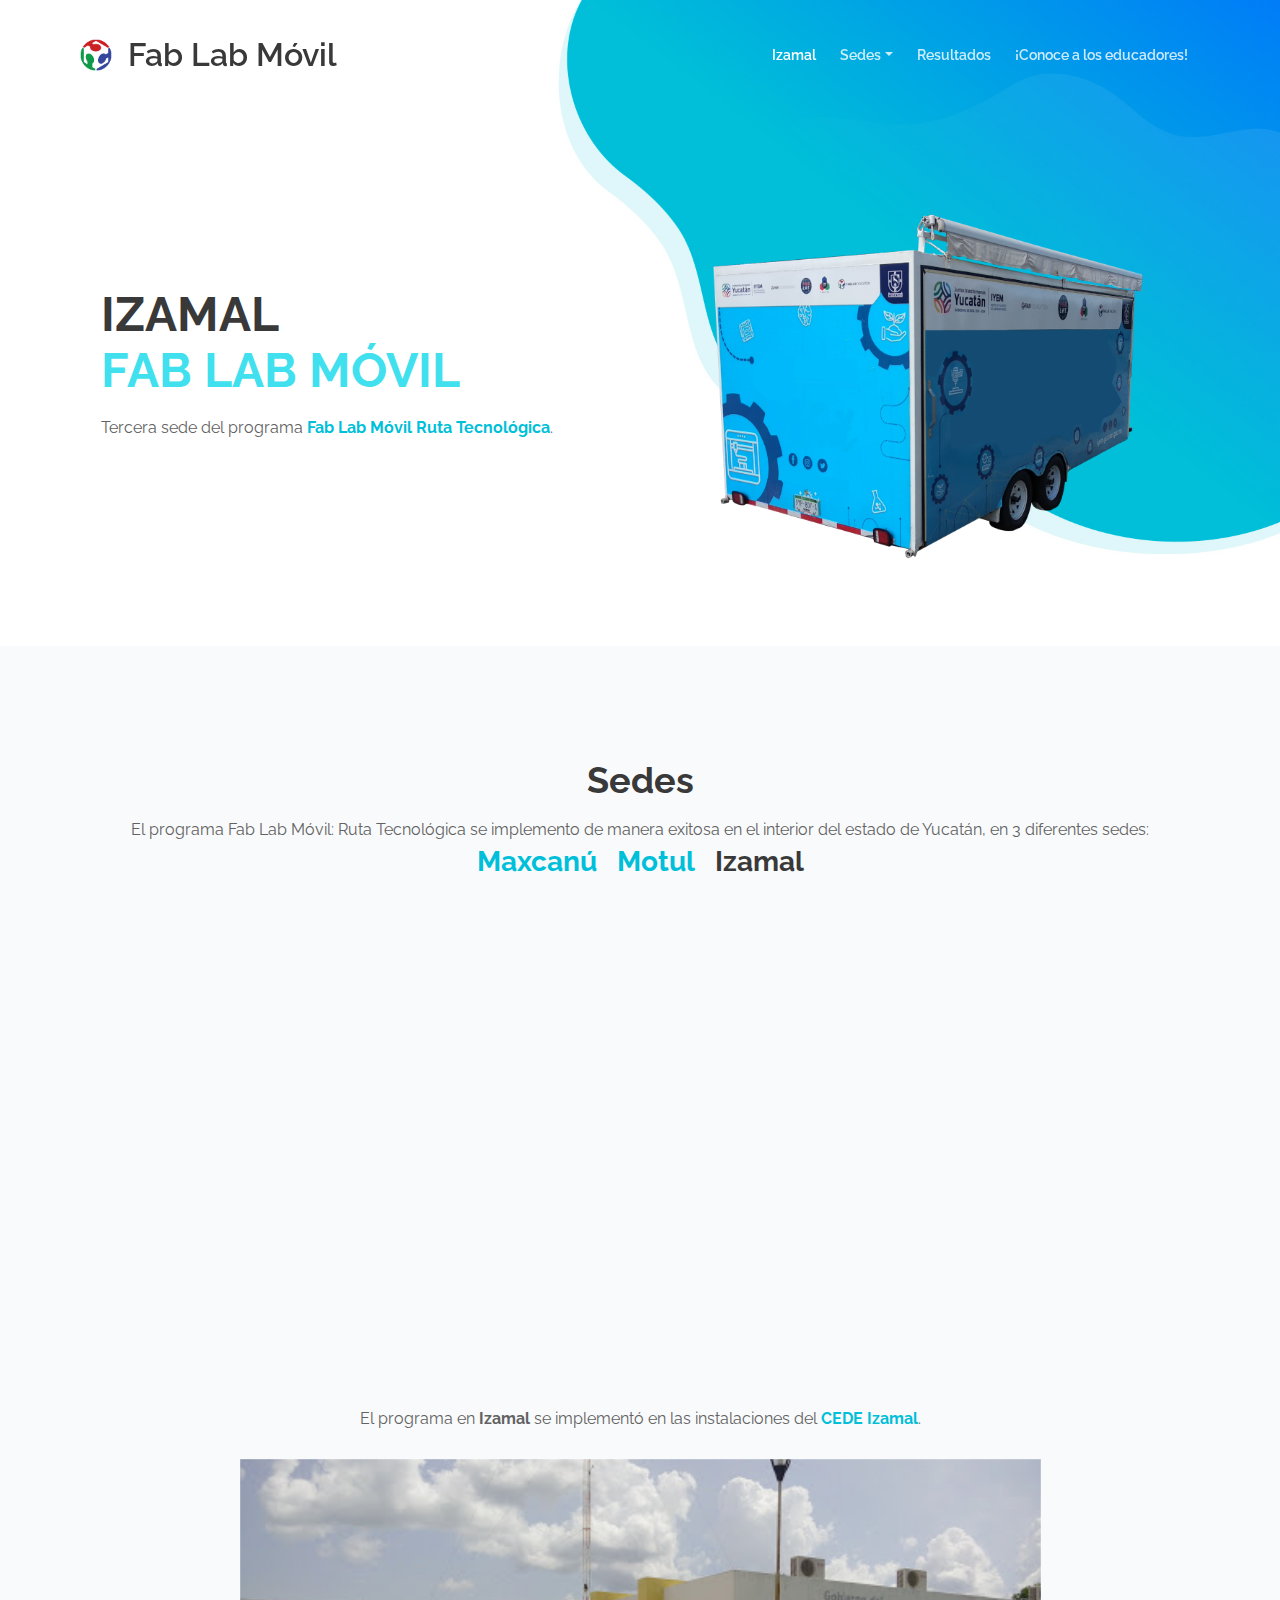
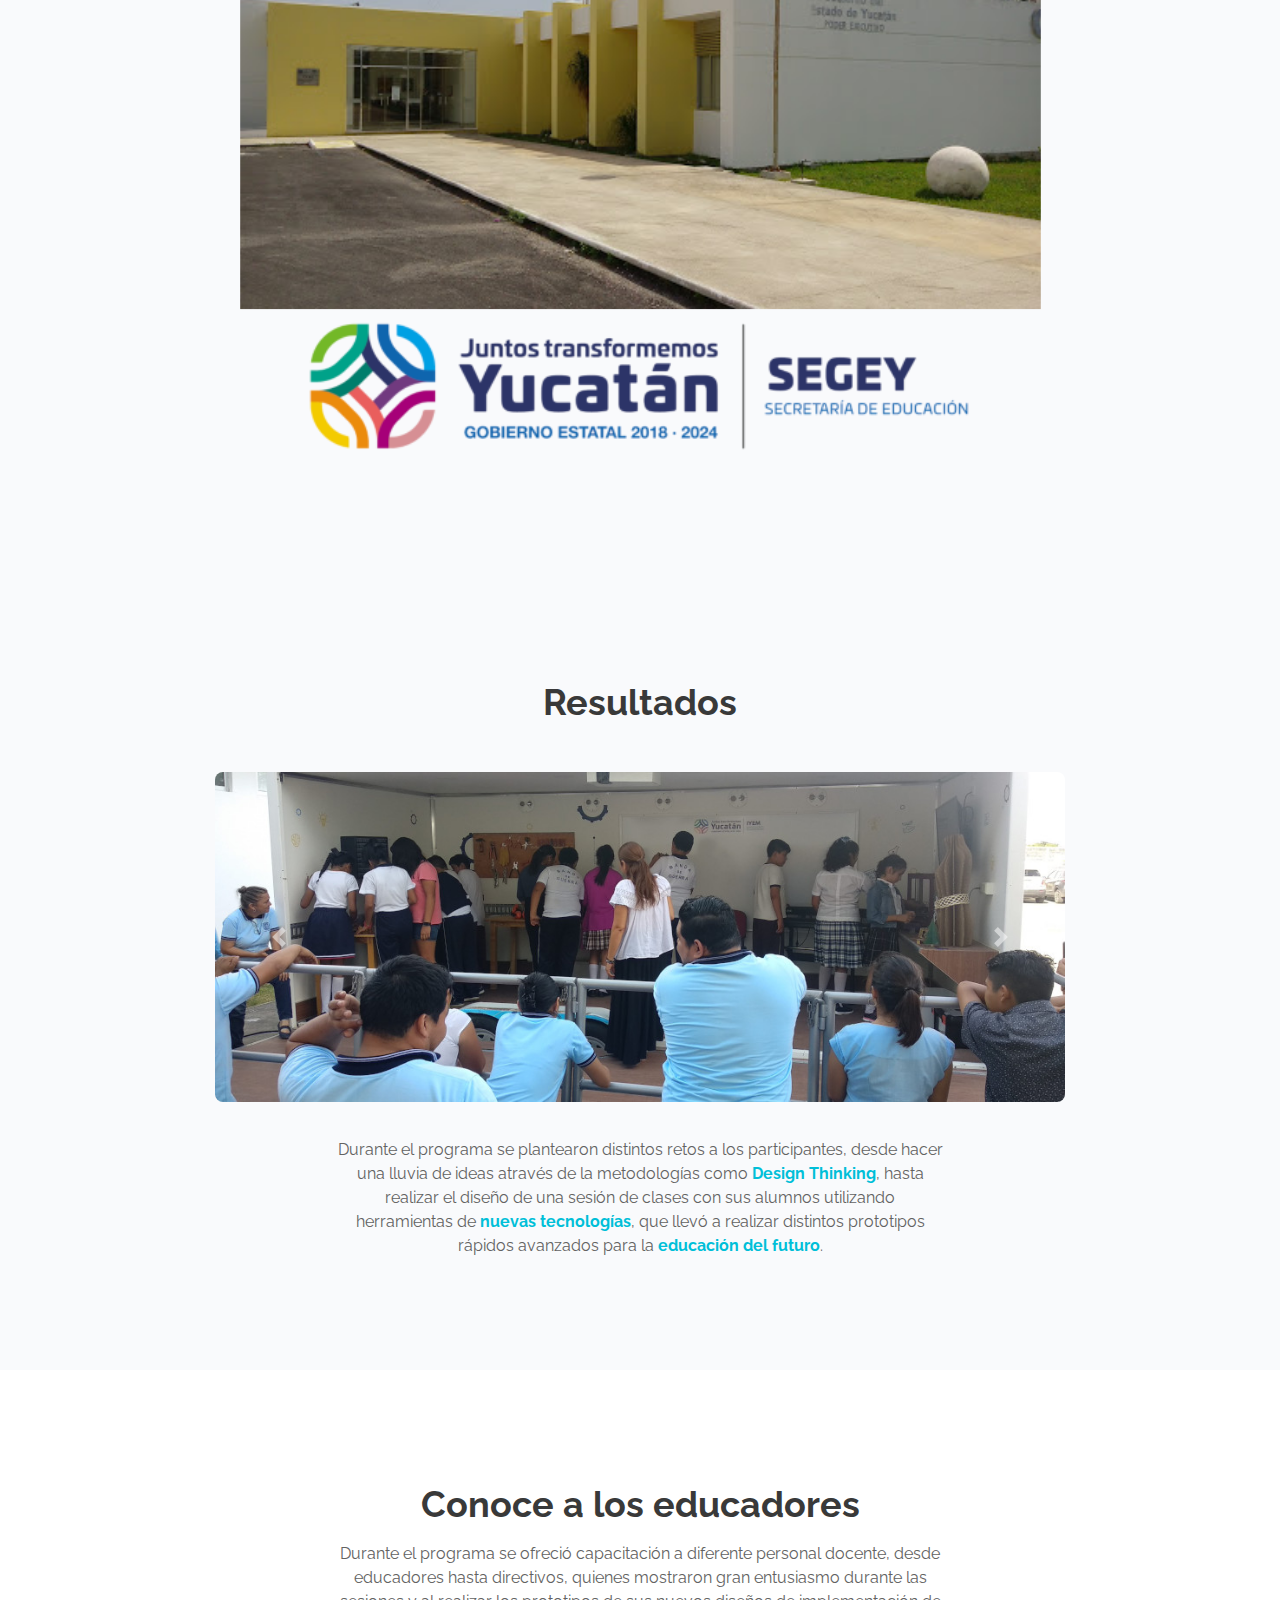
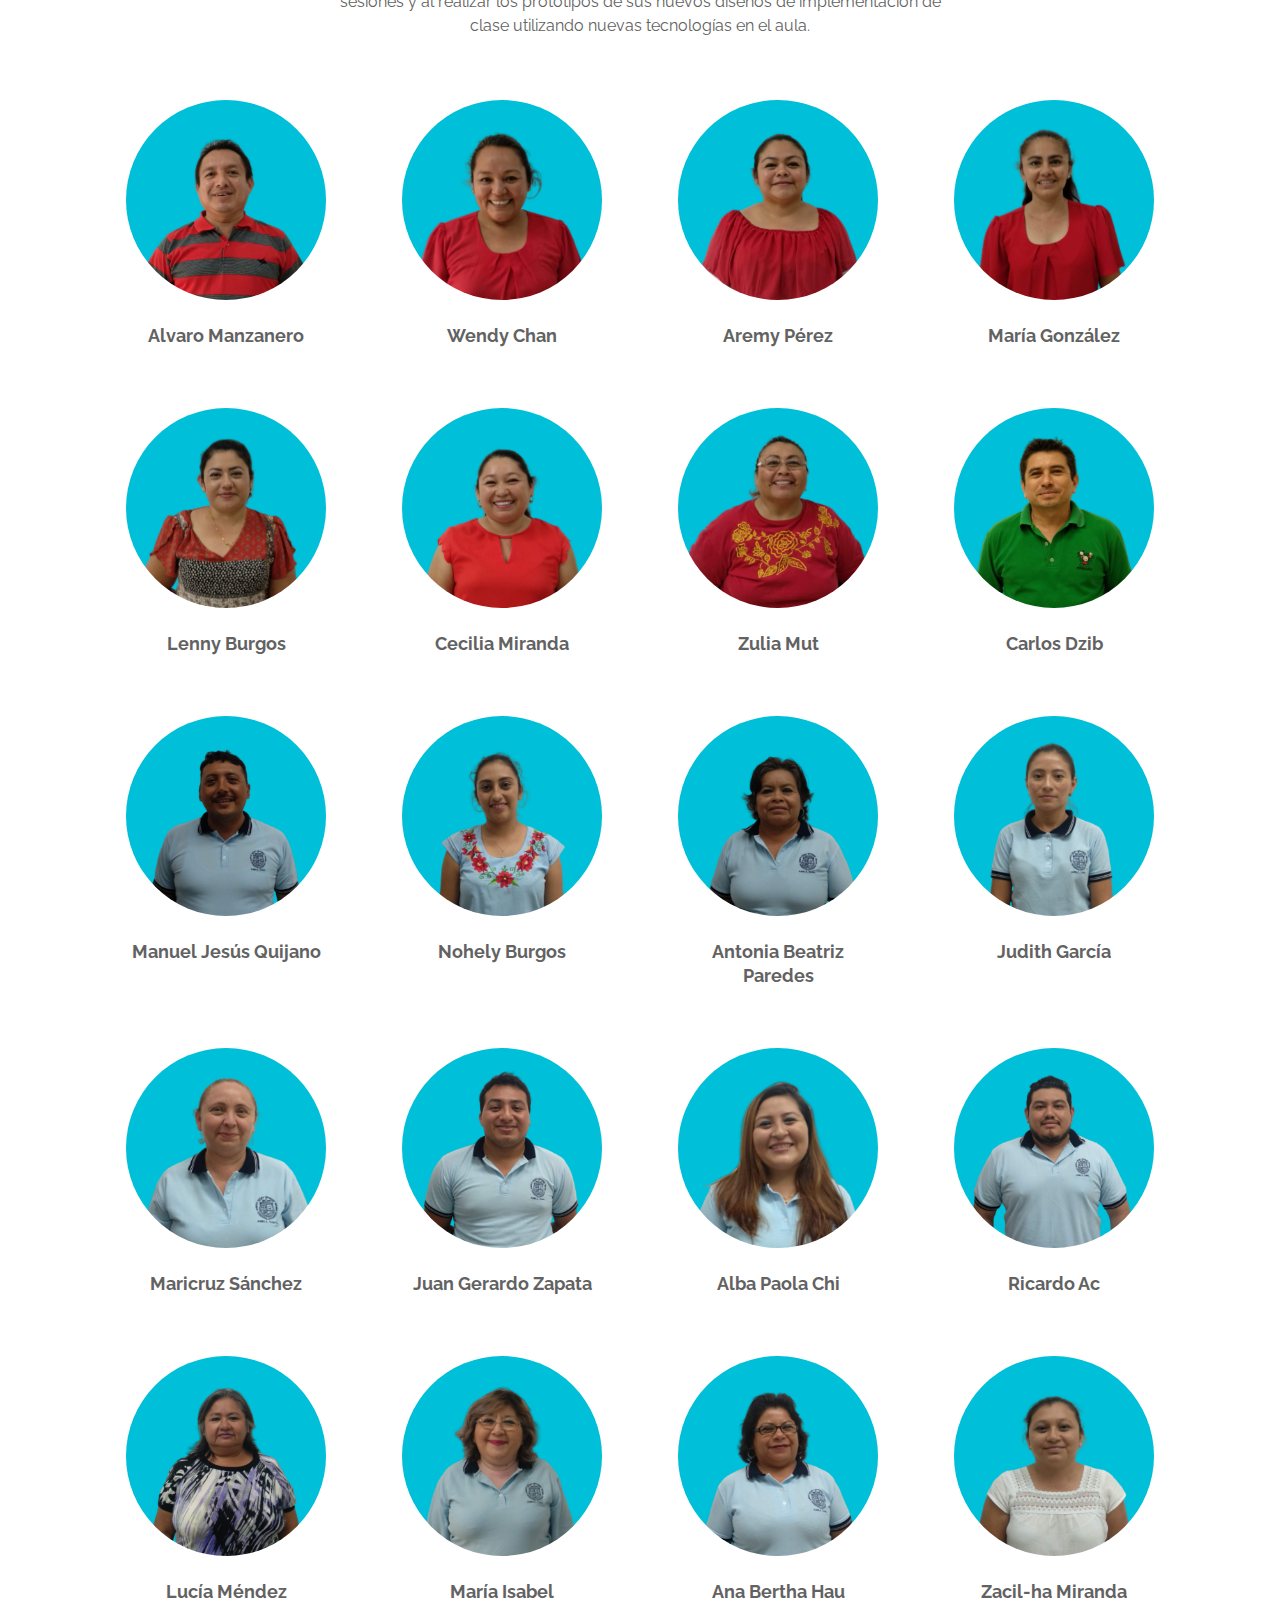
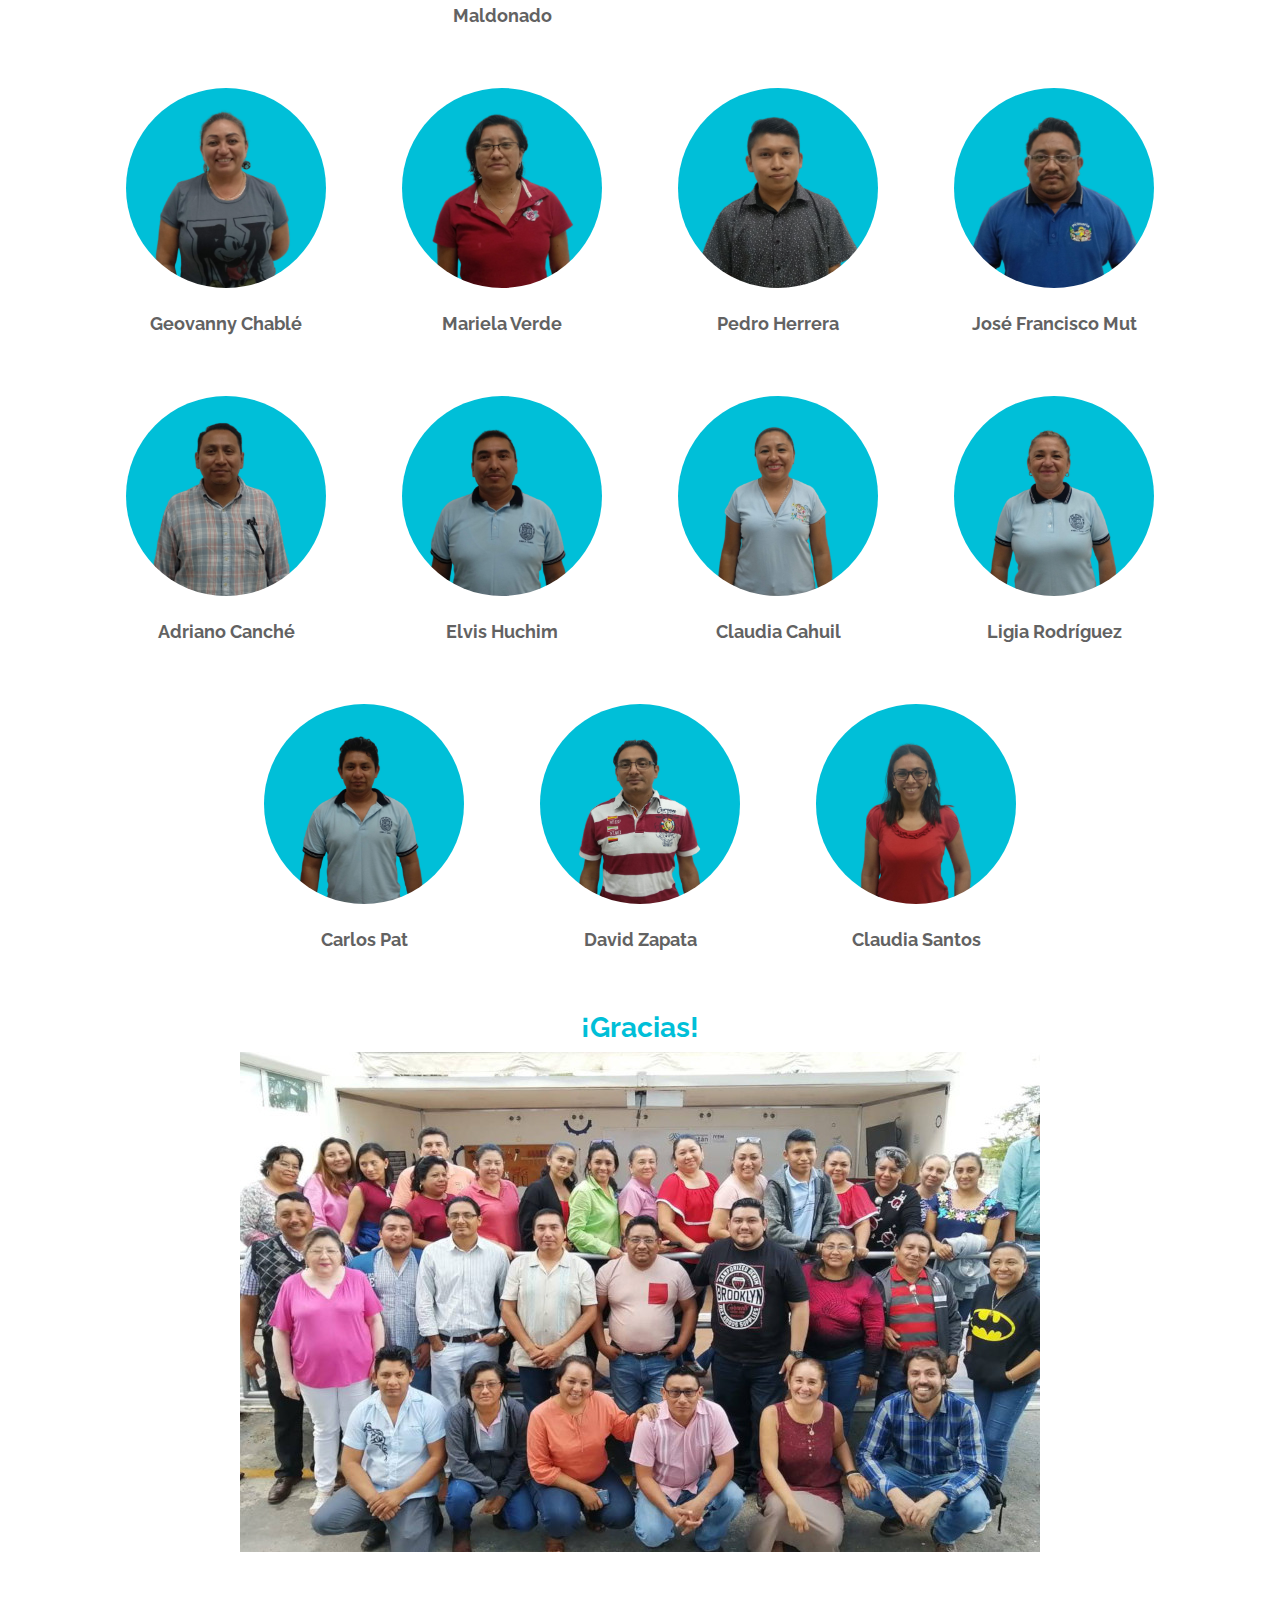
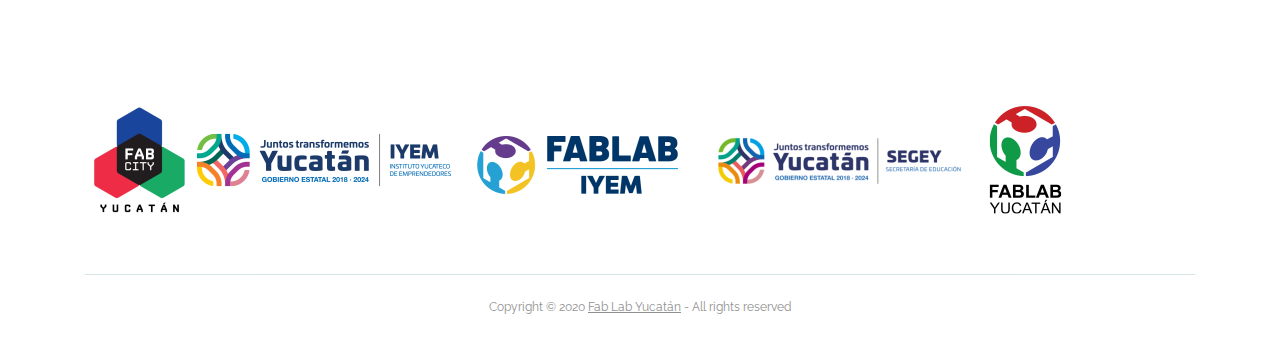
==== commit b215109e: "update" ====
--- a/izamal.html
+++ b/izamal.html
@@ -65,8 +65,16 @@
                 <li class="nav-item">
                     <a class="nav-link page-scroll" href="#header">Izamal<span class="sr-only">(current)</span></a>
                 </li>
-                <li class="nav-item">
-                    <a class="nav-link page-scroll" href="#contact">Sede</a>
+                <!-- Dropdown Menu -->         
+                <li class="nav-item dropdown">
+                    <a class="nav-link dropdown-toggle page-scroll" href="#contact" id="navbarDropdown" role="button" aria-haspopup="true" aria-expanded="false">Sedes</a>
+                    <div class="dropdown-menu" aria-labelledby="navbarDropdown">
+                        <a class="dropdown-item" href="maxcanu.html"><span class="item-text">Maxcanú</span></a>
+                        <div class="dropdown-items-divide-hr"></div>
+                        <a class="dropdown-item" href="motul.html"><span class="item-text">Motul</span></a>
+                        <div class="dropdown-items-divide-hr"></div>
+                        <a class="dropdown-item" href="izamal.html"><span class="item-text">Izamal</span></a>
+                    </div>
                 </li>
                 <li class="nav-item">
                     <a class="nav-link page-scroll" href="#resultados">Resultados</a>
@@ -88,7 +96,7 @@
                         <div class="text-container">
                             <h1>IZAMAL <br><span class="turquoise" id="js-rotating">FAB LAB MÓVIL, RUTA TECNOLÓGICA</span></h1>
                             <!--<h1><span class="turquoise">Programa</span> Fab Lab Móvil</h1>-->
-                            <p class="p-large">Primera sede del programa <a class="turquoise" href="index.html" style="text-decoration: none"><strong>Fab Lab Móvil Ruta Tecnológica</strong></a>.</p>
+                            <p class="p-large">Tercera sede del programa <a class="turquoise" href="index.html" style="text-decoration: none"><strong>Fab Lab Móvil Ruta Tecnológica</strong></a>.</p>
                         </div> <!-- end of text-container -->
                     </div> <!-- end of col -->
                     <div class="col-lg-6">
@@ -109,11 +117,11 @@
         <div class="container">
             <div class="row">
                 <div class="col-lg-12">
-                    <h2>Sede</h2>
+                    <h2>Sedes</h2>
                     <ul class="list-unstyled li-space-lg">
                         <li class="address">El programa Fab Lab Móvil: Ruta Tecnológica se implemento de manera exitosa en el interior del estado de Yucatán, en 3 diferentes sedes:</li>                 
-                        <li><h3><a class="turquoise" href="maxcanu.html" style="text-decoration: none" target="_blank" id="js-rotating">Maxcanú</a></h3></li>
-                        <li><h3><a class="turquoise" href="motul.html" style="text-decoration: none" target="_blank" id="js-rotating">Motul</a></h3></li>
+                        <li><h3><a class="turquoise" href="maxcanu.html" style="text-decoration: none" id="js-rotating">Maxcanú</a></h3></li>
+                        <li><h3><a class="turquoise" href="motul.html" style="text-decoration: none" id="js-rotating">Motul</a></h3></li>
                         <li><h3 id="js-rotating">Izamal</h3></li>
                         <br>
                         <!--<div class="map-responsive">-->
@@ -121,7 +129,7 @@
                         <!--</div>-->
                     </ul>
                     <ul class="list-unstyled li-space-lg">
-                        <li class="address">El programa en <strong>Izamal</strong> se implementó en las instalaciones del <a class="turquoise" href="http://www.sigeyucatan.gob.mx/salascedes/ubica_cede.php" style="text-decoration: none" target="_blank"><strong>CEDE Izamal</strong></a>.</li>
+                        <li class="address">El programa en <strong>Izamal</strong> se implementó en las instalaciones del <a class="turquoise" href="http://www.sigeyucatan.gob.mx/salascedes/ubica_cede.php" style="text-decoration: none"><strong>CEDE Izamal</strong></a>.</li>
                         <br>
                         <!--<div class="map-responsive">-->
                         <img src="images/cedeizamal.png">
@@ -224,7 +232,7 @@
                         <div class="image-wrapper">
                             <img class="img-fluid" src="images/izamalMaestro1.png" alt="alternative">
                         </div> <!-- end of image-wrapper -->
-                        <p class="p-large"><strong>Isabel Alpuche</strong></p>
+                        <p class="p-large"><strong>Alvaro Manzanero</strong></p>
                     </div> <!-- end of team-member -->
                     <!-- end of team member -->
                     <!-- Team Member -->
@@ -232,7 +240,7 @@
                         <div class="image-wrapper">
                             <img class="img-fluid" src="images/izamalMaestro2.png" alt="alternative">
                         </div> <!-- end of image-wrapper -->
-                        <p class="p-large"><strong>Adelaida Chim</strong></p>
+                        <p class="p-large"><strong>Wendy Chan</strong></p>
                     </div> <!-- end of team-member -->
                     <!-- end of team member -->
                     <!-- Team Member -->
@@ -240,7 +248,7 @@
                         <div class="image-wrapper">
                             <img class="img-fluid" src="images/izamalMaestro3.png" alt="alternative">
                         </div> <!-- end of image-wrapper -->
-                        <p class="p-large"><strong>Carlos Beltrán</strong></p>
+                        <p class="p-large"><strong>Aremy Pérez</strong></p>
                     </div> <!-- end of team-member -->
                     <!-- end of team member -->
                     <!-- Team Member -->
@@ -248,7 +256,7 @@
                         <div class="image-wrapper">
                             <img class="img-fluid" src="images/izamalMaestro4.png" alt="alternative">
                         </div> <!-- end of image-wrapper -->
-                        <p class="p-large"><strong>Héctor Navarrete</strong></p>
+                        <p class="p-large"><strong>María González</strong></p>
                     </div> <!-- end of team-member -->
                     <!-- end of team member -->
                     <!-- Team Member -->
@@ -256,7 +264,7 @@
                         <div class="image-wrapper">
                             <img class="img-fluid" src="images/izamalMaestro5.png" alt="alternative">
                         </div> <!-- end of image-wrapper -->
-                        <p class="p-large"><strong>Remigio Alvarado</strong></p>
+                        <p class="p-large"><strong>Lenny Burgos</strong></p>
                     </div> <!-- end of team-member -->
                     <!-- end of team member -->
                     <!-- Team Member -->
@@ -264,7 +272,7 @@
                         <div class="image-wrapper">
                             <img class="img-fluid" src="images/izamalMaestro6.png" alt="alternative">
                         </div> <!-- end of image-wrapper -->
-                        <p class="p-large"><strong>Aida Ramos</strong></p>
+                        <p class="p-large"><strong>Cecilia Miranda</strong></p>
                     </div> <!-- end of team-member -->
                     <!-- end of team member -->
                     <!-- Team Member -->
@@ -272,7 +280,7 @@
                         <div class="image-wrapper">
                             <img class="img-fluid" src="images/izamalMaestro7.png" alt="alternative">
                         </div> <!-- end of image-wrapper -->
-                        <p class="p-large"><strong>Pedro Rodríguez</strong></p>
+                        <p class="p-large"><strong>Zulia Mut</strong></p>
                     </div> <!-- end of team-member -->
                     <!-- end of team member -->
                     <!-- Team Member -->
@@ -280,7 +288,7 @@
                         <div class="image-wrapper">
                             <img class="img-fluid" src="images/izamalMaestro8.png" alt="alternative">
                         </div> <!-- end of image-wrapper -->
-                        <p class="p-large"><strong>Manuel Kob</strong></p>
+                        <p class="p-large"><strong>Carlos Dzib</strong></p>
                     </div> <!-- end of team-member -->
                     <!-- end of team member -->
                     <!-- Team Member -->
@@ -288,7 +296,7 @@
                         <div class="image-wrapper">
                             <img class="img-fluid" src="images/izamalMaestro9.png" alt="alternative">
                         </div> <!-- end of image-wrapper -->
-                        <p class="p-large"><strong>Miguel Balam</strong></p>
+                        <p class="p-large"><strong>Manuel Jesús Quijano</strong></p>
                     </div> <!-- end of team-member -->
                     <!-- end of team member -->
                     <!-- Team Member -->
@@ -296,7 +304,7 @@
                         <div class="image-wrapper">
                             <img class="img-fluid" src="images/izamalMaestro10.png" alt="alternative">
                         </div> <!-- end of image-wrapper -->
-                        <p class="p-large"><strong>Gina Vargas</strong></p>
+                        <p class="p-large"><strong>Nohely Burgos</strong></p>
                     </div> <!-- end of team-member -->
                     <!-- end of team member -->
                     <!-- Team Member -->
@@ -304,7 +312,7 @@
                         <div class="image-wrapper">
                             <img class="img-fluid" src="images/izamalMaestro11.png" alt="alternative">
                         </div> <!-- end of image-wrapper -->
-                        <p class="p-large"><strong>Noemi Perera</strong></p>
+                        <p class="p-large"><strong>Antonia Beatriz Paredes</strong></p>
                     </div> <!-- end of team-member -->
                     <!-- end of team member -->
                     <!-- Team Member -->
@@ -312,7 +320,7 @@
                         <div class="image-wrapper">
                             <img class="img-fluid" src="images/izamalMaestro12.png" alt="alternative">
                         </div> <!-- end of image-wrapper -->
-                        <p class="p-large"><strong>Francisco Ortiz</strong></p>
+                        <p class="p-large"><strong>Judith García</strong></p>
                     </div> <!-- end of team-member -->
                     <!-- end of team member -->
                     <!-- Team Member -->
@@ -320,7 +328,7 @@
                         <div class="image-wrapper">
                             <img class="img-fluid" src="images/izamalMaestro13.png" alt="alternative">
                         </div> <!-- end of image-wrapper -->
-                        <p class="p-large"><strong>Teresa Castro</strong></p>
+                        <p class="p-large"><strong>Maricruz Sánchez</strong></p>
                     </div> <!-- end of team-member -->
                     <!-- end of team member -->
                     <!-- Team Member -->
@@ -328,7 +336,7 @@
                         <div class="image-wrapper">
                             <img class="img-fluid" src="images/izamalMaestro14.png" alt="alternative">
                         </div> <!-- end of image-wrapper -->
-                        <p class="p-large"><strong>Pedro Sánchez</strong></p>
+                        <p class="p-large"><strong>Juan Gerardo Zapata</strong></p>
                     </div> <!-- end of team-member -->
                     <!-- end of team member -->
                     <!-- Team Member -->
@@ -336,7 +344,7 @@
                         <div class="image-wrapper">
                             <img class="img-fluid" src="images/izamalMaestro15.png" alt="alternative">
                         </div> <!-- end of image-wrapper -->
-                        <p class="p-large"><strong>Yudith Osorio</strong></p>
+                        <p class="p-large"><strong>Alba Paola Chi</strong></p>
                     </div> <!-- end of team-member -->
                     <!-- end of team member -->
                     <!-- Team Member -->
@@ -344,7 +352,7 @@
                         <div class="image-wrapper">
                             <img class="img-fluid" src="images/izamalMaestro16.png" alt="alternative">
                         </div> <!-- end of image-wrapper -->
-                        <p class="p-large"><strong>Freddy Cauich</strong></p>
+                        <p class="p-large"><strong>Ricardo Ac</strong></p>
                     </div> <!-- end of team-member -->
                     <!-- end of team member -->
                     <!-- Team Member -->
@@ -352,7 +360,7 @@
                         <div class="image-wrapper">
                             <img class="img-fluid" src="images/izamalMaestro17.png" alt="alternative">
                         </div> <!-- end of image-wrapper -->
-                        <p class="p-large"><strong>Teresa Rodríguez</strong></p>
+                        <p class="p-large"><strong>Lucía Méndez</strong></p>
                     </div> <!-- end of team-member -->
                     <!-- end of team member -->
                     <!-- Team Member -->
@@ -360,7 +368,7 @@
                         <div class="image-wrapper">
                             <img class="img-fluid" src="images/izamalMaestro18.png" alt="alternative">
                         </div> <!-- end of image-wrapper -->
-                        <p class="p-large"><strong>Bardo May</strong></p>
+                        <p class="p-large"><strong>María Isabel Maldonado</strong></p>
                     </div> <!-- end of team-member -->
                     <!-- end of team member -->
                     <!-- Team Member -->
@@ -368,7 +376,7 @@
                         <div class="image-wrapper">
                             <img class="img-fluid" src="images/izamalMaestro19.png" alt="alternative">
                         </div> <!-- end of image-wrapper -->
-                        <p class="p-large"><strong>Perla Chan</strong></p>
+                        <p class="p-large"><strong>Ana Bertha Hau</strong></p>
                     </div> <!-- end of team-member -->
                     <!-- end of team member -->
                     <!-- Team Member -->
@@ -376,7 +384,7 @@
                         <div class="image-wrapper">
                             <img class="img-fluid" src="images/izamalMaestro20.png" alt="alternative">
                         </div> <!-- end of image-wrapper -->
-                        <p class="p-large"><strong>Miguel Chan</strong></p>
+                        <p class="p-large"><strong>Zacil-ha Miranda</strong></p>
                     </div> <!-- end of team-member -->
                     <!-- end of team member -->
                     <!-- Team Member -->
@@ -384,7 +392,7 @@
                         <div class="image-wrapper">
                             <img class="img-fluid" src="images/izamalMaestro21.png" alt="alternative">
                         </div> <!-- end of image-wrapper -->
-                        <p class="p-large"><strong>Miguel Chan</strong></p>
+                        <p class="p-large"><strong>Geovanny Chablé</strong></p>
                     </div> <!-- end of team-member -->
                     <!-- end of team member -->
                     <!-- Team Member -->
@@ -392,7 +400,7 @@
                         <div class="image-wrapper">
                             <img class="img-fluid" src="images/izamalMaestro22.png" alt="alternative">
                         </div> <!-- end of image-wrapper -->
-                        <p class="p-large"><strong>Miguel Chan</strong></p>
+                        <p class="p-large"><strong>Mariela Verde</strong></p>
                     </div> <!-- end of team-member -->
                     <!-- end of team member -->
                     <!-- Team Member -->
@@ -400,7 +408,7 @@
                         <div class="image-wrapper">
                             <img class="img-fluid" src="images/izamalMaestro23.png" alt="alternative">
                         </div> <!-- end of image-wrapper -->
-                        <p class="p-large"><strong>Miguel Chan</strong></p>
+                        <p class="p-large"><strong>Pedro Herrera</strong></p>
                     </div> <!-- end of team-member -->
                     <!-- end of team member -->
                     <!-- Team Member -->
@@ -408,7 +416,7 @@
                         <div class="image-wrapper">
                             <img class="img-fluid" src="images/izamalMaestro24.png" alt="alternative">
                         </div> <!-- end of image-wrapper -->
-                        <p class="p-large"><strong>Miguel Chan</strong></p>
+                        <p class="p-large"><strong>José Francisco Mut</strong></p>
                     </div> <!-- end of team-member -->
                     <!-- end of team member -->
                     <!-- Team Member -->
@@ -416,7 +424,7 @@
                         <div class="image-wrapper">
                             <img class="img-fluid" src="images/izamalMaestro25.png" alt="alternative">
                         </div> <!-- end of image-wrapper -->
-                        <p class="p-large"><strong>Miguel Chan</strong></p>
+                        <p class="p-large"><strong>Adriano Canché</strong></p>
                     </div> <!-- end of team-member -->
                     <!-- end of team member -->
                     <!-- Team Member -->
@@ -424,7 +432,7 @@
                         <div class="image-wrapper">
                             <img class="img-fluid" src="images/izamalMaestro26.png" alt="alternative">
                         </div> <!-- end of image-wrapper -->
-                        <p class="p-large"><strong>Miguel Chan</strong></p>
+                        <p class="p-large"><strong>Elvis Huchim</strong></p>
                     </div> <!-- end of team-member -->
                     <!-- end of team member -->
                     <!-- Team Member -->
@@ -432,7 +440,7 @@
                         <div class="image-wrapper">
                             <img class="img-fluid" src="images/izamalMaestro27.png" alt="alternative">
                         </div> <!-- end of image-wrapper -->
-                        <p class="p-large"><strong>Miguel Chan</strong></p>
+                        <p class="p-large"><strong>Claudia Cahuil</strong></p>
                     </div> <!-- end of team-member -->
                     <!-- end of team member -->
                     <!-- Team Member -->
@@ -440,7 +448,7 @@
                         <div class="image-wrapper">
                             <img class="img-fluid" src="images/izamalMaestro28.png" alt="alternative">
                         </div> <!-- end of image-wrapper -->
-                        <p class="p-large"><strong>Miguel Chan</strong></p>
+                        <p class="p-large"><strong>Ligia Rodríguez</strong></p>
                     </div> <!-- end of team-member -->
                     <!-- end of team member -->
                     <!-- Team Member -->
@@ -448,7 +456,7 @@
                         <div class="image-wrapper">
                             <img class="img-fluid" src="images/izamalMaestro29.png" alt="alternative">
                         </div> <!-- end of image-wrapper -->
-                        <p class="p-large"><strong>Miguel Chan</strong></p>
+                        <p class="p-large"><strong>Carlos Pat</strong></p>
                     </div> <!-- end of team-member -->
                     <!-- end of team member -->
                     <!-- Team Member -->
@@ -456,7 +464,7 @@
                         <div class="image-wrapper">
                             <img class="img-fluid" src="images/izamalMaestro30.png" alt="alternative">
                         </div> <!-- end of image-wrapper -->
-                        <p class="p-large"><strong>Miguel Chan</strong></p>
+                        <p class="p-large"><strong>David Zapata</strong></p>
                     </div> <!-- end of team-member -->
                     <!-- end of team member -->
                     <!-- Team Member -->
@@ -464,12 +472,12 @@
                         <div class="image-wrapper">
                             <img class="img-fluid" src="images/izamalMaestro31.png" alt="alternative">
                         </div> <!-- end of image-wrapper -->
-                        <p class="p-large"><strong>Miguel Chan</strong></p>
+                        <p class="p-large"><strong>Claudia Santos</strong></p>
                     </div> <!-- end of team-member -->
                     <!-- end of team member -->
                     
                     <ul class="list-unstyled li-space-lg">
-                        <h3><a class="turquoise" href="motul.html" style="text-decoration: none" target="_blank" id="js-rotating">¡Gracias!</a></h3>
+                        <h3><a class="turquoise" href="motul.html" style="text-decoration: none" id="js-rotating">¡Gracias!</a></h3>
                         <!--<div class="map-responsive">-->
                         <img src="images/izamalMaestros.jpg">
                     </ul>
@@ -555,7 +563,7 @@
         <div class="container">
             <div class="row">
                 <div class="col-lg-12">
-                    <p class="p-small">Copyright © 2020 <a href="http://fablabyucatan.com/index.html" target="_blank">Fab Lab Yucatán</a> - All rights reserved</p>
+                    <p class="p-small">Copyright © 2020 <a href="http://fablabyucatan.com/index.html">Fab Lab Yucatán</a> - All rights reserved</p>
                 </div> <!-- end of col -->
             </div> <!-- enf of row -->
         </div> <!-- end of container -->
